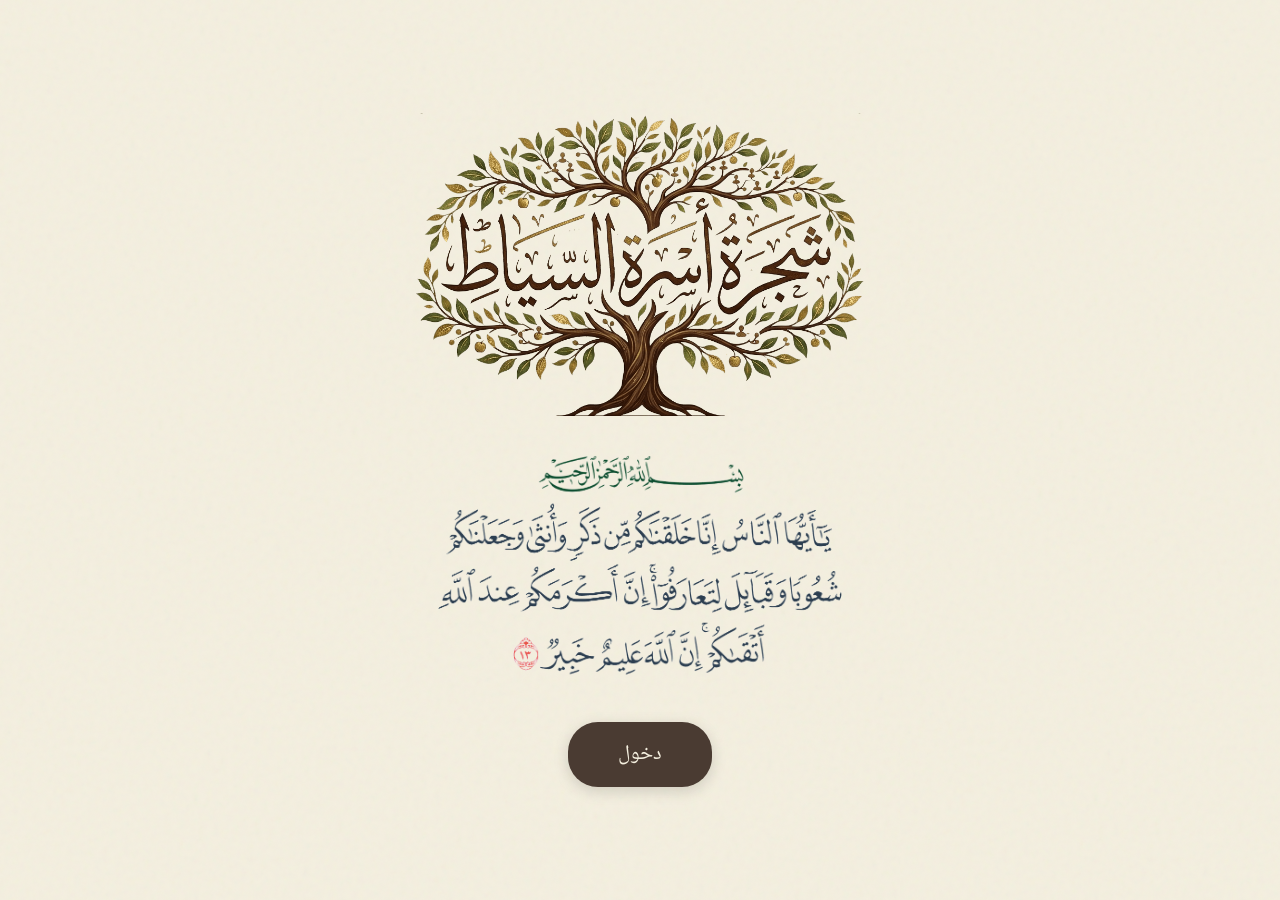
==== index.html @ b17c9800 "Add files via upload" ====
<!DOCTYPE html>
<html lang="ar" dir="rtl">

<head>
    <link rel="preload" as="image" href="https://github.com/alseyat/FamilyTree_Trial/blob/main/logo.png?raw=true">
    <link rel="preload" as="image" href="https://github.com/alseyat/FamilyTree_Trial/blob/main/verse.png?raw=true">
    <meta charset="UTF-8">
    <meta name="viewport" content="width=device-width, initial-scale=1.0">
    <title>أسرة السياط</title>
    <link rel="stylesheet" href="style.css">
    <style>
        /* إعدادات التمركز وضمان عدم الاختفاء عند تغيير حجم النافذة */
        body {
            display: flex;
            flex-direction: column;
            align-items: center;
            justify-content: center;
            min-height: 100vh; /* يسمح للصفحة بالتمدد إذا كان المحتوى طويلاً */
            margin: 0;
            background-color: #f4efdf;
            text-align: center;
            overflow-y: auto; /* يظهر شريط التمرير فقط إذا دعت الحاجة */
            padding: 40px 20px;
            box-sizing: border-box;
        }

        .intro-container {
            display: flex;
            flex-direction: column;
            align-items: center;
            justify-content: center;
            gap: 20px;
            width: 100%;
            max-width: 800px;
        }

        /* الحالة الافتراضية للعناصر (مخفية ومزاحة للأسفل قليلاً) */
        .logo-intro, .verse-img, .enter-btn {
            opacity: 0;
            transform: translateY(20px);
            transition: opacity 1s ease, transform 1s ease;
        }

        /* تنسيق الشعار */
        .logo-intro {
            display: block;
            width: 80vw;
            height: auto;
            max-width: 450px;
            height: auto;
        }

        /* تنسيق صورة الآية */
        .verse-img {
                        display: block;

            width: 80vw;
            max-width: 500px;
            height: auto;
        }

        /* تنسيق زر الدخول */
        .enter-btn {
            background-color: #4a3b32;
            color: #f4efdf;
            border: none;
            padding: 15px 50px;
            font-size: 1.3rem;
            font-family: 'Noto Naskh Arabic', serif;
            border-radius: 30px;
            cursor: pointer;
            text-decoration: none;
            box-shadow: 0 4px 15px rgba(0,0,0,0.15);
            margin-top: 10px;
        }

        .enter-btn:hover {
            background-color: #5d4a3f;
            transform: scale(1.05);
        }

        /* تشغيل الحركات عند إضافة كلاس loaded بواسطة JavaScript */
        body.loaded .logo-intro {
            opacity: 1;
            transform: translateY(0);
        }

        body.loaded .verse-img {
            opacity: 1;
            transform: translateY(0);
            transition-delay: 0.8s; /* تبدأ بعد ظهور الشعار قليلاً */
        }

        body.loaded .enter-btn {
            opacity: 1;
            transform: translateY(0);
            transition-delay: 1.8s; /* تظهر في النهاية */
        }
    </style>
</head>
<body>

    <div class="intro-container">
        <img src="logo.png" alt="شعار أسرة السياط" class="logo-intro">

        <img src="verse.png" alt="آية قرآنية" class="verse-img">

        <a href="tree.html" class="enter-btn">دخول</a>
    </div>

    <script>
        // الانتظار حتى يتم تحميل كافة الموارد (الصور والخطوط) تماماً
        window.addEventListener('load', function() {
            // إضافة الكلاس للجسم لبدء الحركات المتتالية بسلاسة
            document.body.classList.add('loaded');
        });
    </script>

</body>
</html>
---- style.css ----
@import url('https://fonts.googleapis.com/css2?family=Noto+Naskh+Arabic:wght@400;700&display=swap');
@import url('https://fonts.googleapis.com/css2?family=Reem+Kufi+Ink:wght@400;700&display=swap');

body {
    font-family: 'Noto Naskh Arabic', sans-serif;
    direction: rtl;
    background-color: #f4efdf;
    background-image: url("data:image/svg+xml,%3Csvg viewBox='0 0 200 200' xmlns='http://www.w3.org/2000/svg'%3E%3Cfilter id='noiseFilter'%3E%3CfeTurbulence type='fractalNoise' baseFrequency='0.65' numOctaves='3' stitchTiles='stitch'/%3E%3C/filter%3E%3Crect width='100%25' height='100%25' filter='url(%23noiseFilter)' opacity='0.05'/%3E%3C/svg%3E");
    margin: 0;
    display: flex;
    flex-direction: column;
    height: 100vh;
    overflow: hidden;
}

/* 1. الترويسة العلوية (الهيدر) */
.top-header {
    text-align: center;
    padding: 15px;
    background: rgba(244, 239, 223, 0.85);
    backdrop-filter: blur(8px);
    border-bottom: 1px solid rgba(139, 115, 85, 0.3);
    flex-shrink: 0;
    z-index: 1000;
    overflow: hidden;
}

.top-header.hidden {
    max-height: 0;
    padding-top: 0;
    padding-bottom: 0;
    opacity: 0;
    border-bottom: none;
}

.top-header img {
    max-height: 400px;
    width: auto;
}

.top-header h1 {
    margin: 0;
    font-family: 'Reem Kufi Ink', sans-serif;
    font-size: 35px;
    color: #4a3b32;
}

/* 2. شريط الأدوات الثابت (Nav Bar) */
.nav-bar {
    display: flex;
    justify-content: center;
    align-items: center;
    gap: 15px;
    padding: 12px;
    background: rgba(255, 255, 255, 0.5);
    box-shadow: 0 4px 6px rgba(0, 0, 0, 0.05);
    z-index: 999;
    flex-shrink: 0;
    flex-wrap: wrap;
}

.nav-bar button, .nav-bar a, .nav-bar input {
    background: rgba(255, 255, 255, 0.7);
    border: 1px solid rgba(139, 115, 85, 0.4);
    color: #4a3b32;
    font-family: 'Noto Naskh Arabic', sans-serif;
    font-size: 14px;
    font-weight: bold;
    padding: 8px 16px;
    border-radius: 8px;
    cursor: pointer;
    transition: all 0.3s ease;
    text-decoration: none;
    outline: none;
}

.nav-bar button:hover, .nav-bar a:hover {
    background: rgba(255, 255, 255, 0.95);
    box-shadow: 0 4px 8px rgba(139, 115, 85, 0.15);
    transform: translateY(-2px);
}

.search-wrapper {
    position: relative;
    display: flex;
}

.search-wrapper input {
    width: 220px;
    text-align: right;
    cursor: text;
}

.node {
    filter: drop-shadow(2px 4px 6px rgba(0, 0, 0, 0.3));
    transition: filter 0.2s ease;
}

.node:hover {
    filter: drop-shadow(4px 6px 10px rgba(0, 0, 0, 0.7));
    cursor: pointer;
}

/* 1. Add this transition to your existing base node rect to make the color fade smoothly */
.node rect {
    fill: #ffffff;
    stroke: #2c3e50;
    stroke-width: 3px;
    transition: fill 0.4s ease, stroke 0.4s ease; /* This makes the flash smooth */
}

/* 2. Replace your existing highlight classes with these new colors */
.node rect.highlight {
    fill: #060606 !important; /* A bright golden yellow */
    stroke: #070707 !important; /* A deep orange/red border */
}

.node text.highlight {
    fill: #fbf9f9 !important; /* Matches the text to the border */
}

.node text {
    font-family: 'Noto Naskh Arabic', sans-serif;
}



.link {
    fill: none;
    stroke: #747a7a;
    stroke-width: 2.5px;
}

.node.has-children rect {
    fill: #e8f0f2;
}

.node.collapsed rect {
    fill: rgb(194, 194, 205);
}

#tree-container {
    direction: ltr;
    flex-grow: 1;
    overflow: auto;
    position: relative;
}

/* 4. الفوتر السفلي الثابت */
.bottom-footer {
    text-align: center;
    padding: 12px;
    background: #4a3b32;
    color: #f4efdf;
    font-family: 'Noto Naskh Arabic', sans-serif;
    font-size: 14px;
    font-weight: bold;
    flex-shrink: 0;
    z-index: 1000;
    box-shadow: 0 -4px 10px rgba(0, 0, 0, 0.1);
}


/* Tooltip Styles */
#tooltip {
    position: absolute;
    text-align: center;
    padding: 8px 12px;
    font-family: 'Noto Naskh Arabic', sans-serif;
    font-size: 14px;
    font-weight: bold;
    color: #fff;
    background: rgba(0, 0, 0, 0.8);
    border: 1px solid #ddd;
    border-radius: 8px;
    pointer-events: none;
    opacity: 0;
    direction: rtl;
    box-shadow: 0px 4px 6px rgba(0, 0, 0, 0.1);
    z-index: 2000;
    width: 250px;
    white-space: normal;
    word-wrap: break-word;
    line-height: 1.6;
}

/* Input Box */
.search-container input[type="text"] {
    background: rgba(255, 255, 255, 0.35);
    backdrop-filter: blur(8px);
    -webkit-backdrop-filter: blur(8px);
    border: 1px solid rgba(139, 115, 85, 0.4);
    color: #4a3b32;
    font-family: 'Noto Naskh Arabic', sans-serif;
    font-size: 14px;
    font-weight: bold;
    padding: 10px 16px;
    border-radius: 8px;
    box-shadow: 0 4px 6px rgba(0, 0, 0, 0.05);
    transition: all 0.3s ease;
    outline: none;
    width: 30%;
    margin: 0 auto;
    display: block;
    direction: rtl;
    text-align: right;
}

/* Search Results Container */
ul#search-results {
    top: 100%;
    right: 0;
    position: absolute;
    width: 100%;
    margin-top: 5px;
    font-family: 'Noto Naskh Arabic', sans-serif;
    list-style-type: none;
    padding: 0;
    display: none;
    z-index: 1000;
    background: rgba(244, 239, 223, 0.9) !important;
    backdrop-filter: blur(10px);
    -webkit-backdrop-filter: blur(10px);
    border: 1px solid rgba(139, 115, 85, 0.3) !important;
    border-radius: 8px;
    box-shadow: 0 8px 16px rgba(0, 0, 0, 0.1);
    overflow: hidden;
    left: 25%;
}

ul#search-results li {
    padding: 10px;
    cursor: pointer;
    direction: rtl;
    border-bottom: 1px solid rgba(139, 115, 85, 0.3);
    text-align: right;
}

ul#search-results li:hover {
    background: rgba(255, 255, 255, 0.5) !important;
}

#search-box:focus {
    background: rgba(255, 255, 255, 0.85);
    border: 2px solid #8b7355;
    box-shadow: 0 0 10px rgba(139, 115, 85, 0.3);
    outline: none;
}

@media (max-width: 600px) {
    .search-container {
        margin-top: 240px;
    }

    .search-container input[type="text"] {
        width: 70%;
        font-size: 14px;
        padding: 8px;
    }

    ul#search-results {
        width: 80%;
        left: 10%;
    }

    .top-header {
        padding: 10px 5px;
    }
    
    .top-header img {
        max-height: 180px;
        margin-bottom: 5px;
    }




}

/* =========================================
   UI Overlay & Floating Buttons Styling
========================================= */

/* Wrap the logo and nav to float them over the tree */
#ui-wrapper {
    position: absolute;
    top: 0;
    left: 0;
    width: 100%;
    display: flex;
    flex-direction: column;
    align-items: center;
    z-index: 1000;
    /* Added opacity fade and a smoother easing curve */
transition: opacity 0.4s ease, transform 0.4s ease, visibility 0.4s;
    transition-delay: 0.1s; /* Adds a tiny buffer to ignore accidental scroll bounces */
    pointer-events: none;
}

#ui-wrapper.hidden {
    opacity: 0;
    visibility: hidden;
    transform: translateY(-20px);
    transition-delay: 0s; /* Hide immediately when scrolling down */
}

.top-header, .nav-bar {
    pointer-events: auto; /* Re-enables clicking on the actual buttons/logo */
}

.top-header {
    width: 100%;
}

/* Floating Zoom Controls */
/* Floating Controls Container */

/* Universal Floating Button Style */
.floating-btn {
    background: rgba(255, 255, 255, 0.9);
    border: 1px solid rgba(139, 115, 85, 0.4);
    color: #4a3b32;
    font-size: 28px;
    font-weight: bold;
    width: 45px;
    height: 45px;
    border-radius: 8px;
    cursor: pointer;
    display: flex;
    justify-content: center;
    align-items: center;
    box-shadow: 0 4px 6px rgba(0, 0, 0, 0.1);
    transition: all 0.2s ease;
    padding: 0;
    line-height: 1;
    touch-action: manipulation;
    user-select: none;
}

.floating-btn:hover {
    background: #ffffff;
    transform: scale(1.1);
    box-shadow: 0 6px 12px rgba(139, 115, 85, 0.2);
}

/* Isolated Search Container */
#floating-search-container {
    position: absolute;
    top: 20px;
    right: 20px;
    z-index: 1001;
    display: flex;
    justify-content: flex-end;
    height: 45px;
}

/* Isolated Zoom Container */
.zoom-controls {
    position: absolute;
    /* This 75px pushes the zoom buttons strictly below the search area, making overlap mathematically impossible */
    top: 75px; 
    right: 20px;
    display: flex;
    flex-direction: column;
    gap: 10px;
    z-index: 1000;
}

.zoom-controls button:hover {
    background: #ffffff;
    transform: scale(1.1);
    box-shadow: 0 6px 12px rgba(139, 115, 85, 0.2);
}



.search-wrapper {
    position: absolute;
    top: 0;
    right: 0;
    width: 250px; /* How far it expands to the left */
    z-index: 1001;
}

.search-wrapper input {
    width: 100%;
    height: 45px;
    box-sizing: border-box;
    background: rgba(255, 255, 255, 0.95);
    backdrop-filter: blur(8px);
    -webkit-backdrop-filter: blur(8px);
    border: 2px solid #8b7355;
    color: #4a3b32;
    font-family: 'Noto Naskh Arabic', sans-serif;
    font-size: 14px;
    font-weight: bold;
    padding: 0 15px;
    border-radius: 8px;
    box-shadow: 0 4px 12px rgba(0, 0, 0, 0.15);
    outline: none;
    direction: rtl;
    text-align: right;
}

/* Search Results Dropdown */
ul#search-results {
    top: 50px;
    right: 0;
    position: absolute;
    width: 100%;
    margin: 0;
    font-family: 'Noto Naskh Arabic', sans-serif;
    list-style-type: none;
    padding: 0;
    display: none;
    background: rgba(244, 239, 223, 0.95);
    backdrop-filter: blur(10px);
    -webkit-backdrop-filter: blur(10px);
    border: 1px solid rgba(139, 115, 85, 0.4);
    border-radius: 8px;
    box-shadow: 0 8px 16px rgba(0, 0, 0, 0.15);
    overflow: hidden;
}

ul#search-results li {
    padding: 12px 15px;
    cursor: pointer;
    direction: rtl;
    border-bottom: 1px solid rgba(139, 115, 85, 0.2);
    text-align: right;
    font-size: 14px;
}

ul#search-results li:hover {
    background: rgba(255, 255, 255, 0.6);
}

.floating-btn svg {
    width: 20px !important;
    height: 20px !important;
    pointer-events: none; /* Stops the SVG itself from capturing clicks */
}

/* Floating Menu Container */
#floating-menu-container {
    position: absolute;
    top: 20px;
    left: 20px;
    z-index: 1001;
}

/* Menu Dropdown Styling with Transition */
#menu-dropdown {
    position: absolute;
    top: 100%; /* Positions it right below the button */
    left: 0;   /* Aligns it to the left edge so the button doesn't move */
    margin-top: 10px;
    background: rgba(244, 239, 223, 0.95);
    backdrop-filter: blur(10px);
    -webkit-backdrop-filter: blur(10px);
    border: 1px solid rgba(139, 115, 85, 0.4);
    border-radius: 8px;
    box-shadow: 0 8px 16px rgba(0, 0, 0, 0.15);
    overflow: hidden;
    display: flex;
    flex-direction: column;
    min-width: 160px;
    
    /* Animation properties */
    opacity: 0;
    visibility: hidden;
    transform: translateY(-10px);
    transition: opacity 0.3s ease, transform 0.3s ease, visibility 0.3s ease;
}

/* The class added by JavaScript to show the menu */
#menu-dropdown.show {
    opacity: 1;
    visibility: visible;
    transform: translateY(0);
}

/* Individual Menu Items */
.menu-item {
    background: transparent;
    border: none;
    border-bottom: 1px solid rgba(139, 115, 85, 0.2);
    color: #4a3b32;
    font-family: 'Noto Naskh Arabic', sans-serif;
    font-size: 14px;
    font-weight: bold;
    padding: 12px 15px;
    cursor: pointer;
    text-align: right;
    text-decoration: none;
    width: 100%;
    box-sizing: border-box;
    display: block;
    outline: none;
}

.menu-item:last-child {
    border-bottom: none;
}

.menu-item:hover {
    background: rgba(255, 255, 255, 0.6);
}

@media (max-width: 600px) {
    .search-wrapper {
        width: 210px; /* Slightly smaller on mobile screens */
    }
}
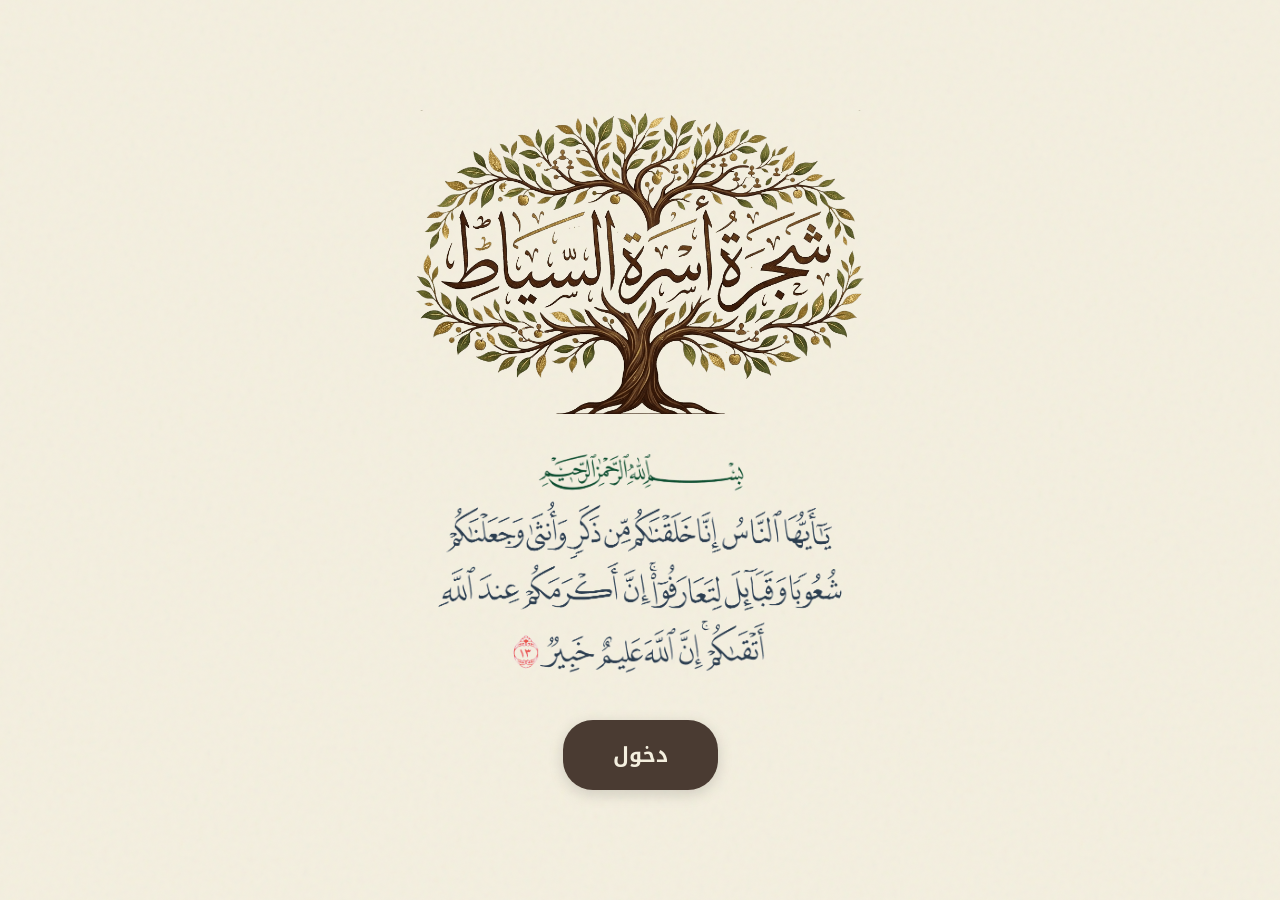
==== commit ea1d8043: "Add files via upload" ====
--- a/index.html
+++ b/index.html
@@ -2,11 +2,15 @@
 <html lang="ar" dir="rtl">
 
 <head>
-    <link rel="preload" as="image" href="https://github.com/alseyat/FamilyTree_Trial/blob/main/logo.png?raw=true">
-    <link rel="preload" as="image" href="https://github.com/alseyat/FamilyTree_Trial/blob/main/verse.png?raw=true">
+    <link rel="preload" as="image" href="logo.png">
+    <link rel="preload" as="image" href="verse.png">
     <meta charset="UTF-8">
     <meta name="viewport" content="width=device-width, initial-scale=1.0">
     <title>أسرة السياط</title>
+    <link rel="icon" href="favicon_io/favicon.ico" type="image/x-icon">
+
+    <link rel="icon" href="favicon_io/favicon-32x32.png" type="image/png">
+
     <link rel="stylesheet" href="style.css">
     <style>
         /* إعدادات التمركز وضمان عدم الاختفاء عند تغيير حجم النافذة */
@@ -61,12 +65,13 @@
 
         /* تنسيق زر الدخول */
         .enter-btn {
+            font-family: 'Noto Kufi Arabic', sans-serif;
+            font-weight: 700;
             background-color: #4a3b32;
             color: #f4efdf;
             border: none;
             padding: 15px 50px;
             font-size: 1.3rem;
-            font-family: 'Noto Naskh Arabic', serif;
             border-radius: 30px;
             cursor: pointer;
             text-decoration: none;
@@ -88,13 +93,13 @@
         body.loaded .verse-img {
             opacity: 1;
             transform: translateY(0);
-            transition-delay: 0.8s; /* تبدأ بعد ظهور الشعار قليلاً */
+            transition-delay: 0.5s; /* تبدأ بعد ظهور الشعار قليلاً */
         }
 
         body.loaded .enter-btn {
             opacity: 1;
             transform: translateY(0);
-            transition-delay: 1.8s; /* تظهر في النهاية */
+            transition-delay: 1.0s; /* تظهر في النهاية */
         }
     </style>
 </head>
--- a/style.css
+++ b/style.css
@@ -1,5 +1,6 @@
 @import url('https://fonts.googleapis.com/css2?family=Noto+Naskh+Arabic:wght@400;700&display=swap');
 @import url('https://fonts.googleapis.com/css2?family=Reem+Kufi+Ink:wght@400;700&display=swap');
+@import url('https://fonts.googleapis.com/css2?family=Noto+Kufi+Arabic:wght@100..900&display=swap');
 
 body {
     font-family: 'Noto Naskh Arabic', sans-serif;
@@ -10,6 +11,7 @@
     display: flex;
     flex-direction: column;
     height: 100vh;
+    height: 100dvh;
     overflow: hidden;
 }
 
@@ -148,16 +150,84 @@
 
 /* 4. الفوتر السفلي الثابت */
 .bottom-footer {
-    text-align: center;
-    padding: 12px;
-    background: #4a3b32;
-    color: #f4efdf;
-    font-family: 'Noto Naskh Arabic', sans-serif;
-    font-size: 14px;
-    font-weight: bold;
     flex-shrink: 0;
     z-index: 1000;
     box-shadow: 0 -4px 10px rgba(0, 0, 0, 0.1);
+    display: flex;
+    flex-direction: column;
+    align-items: stretch;
+    padding: 0;
+}
+
+.footer-legend {
+    background: #f4efdf;
+    color: #2c1a0e;
+    font-family: 'Noto Kufi Arabic', sans-serif;
+    font-size: 12px;
+    font-weight: bold;
+    padding: 7px 16px;
+    display: flex;
+    align-items: center;
+    justify-content: center;
+    gap: 20px;
+    flex-wrap: wrap;
+    border-top: 1px solid rgba(139, 115, 85, 0.25);
+}
+
+@media (max-width: 480px) {
+    .footer-legend {
+        font-size: 10px;
+        gap: 12px;
+        padding: 6px 10px;
+    }
+
+    .legend-swatch {
+        width: 20px;
+        height: 13px;
+    }
+}
+
+.legend-item {
+    display: flex;
+    align-items: center;
+    gap: 7px;
+}
+
+.legend-swatch {
+    display: inline-block;
+    width: 26px;
+    height: 16px;
+    border-radius: 4px;
+    flex-shrink: 0;
+}
+
+.footer-credit {
+    background: #4a3b32;
+    color: #f4efdf;
+    font-family: 'Noto Kufi Arabic', sans-serif;
+    font-size: 12px;
+    font-weight: bold;
+    padding: 12px;
+    display: flex;
+    align-items: center;
+    justify-content: center;
+    gap: 12px;
+}
+
+.footer-whatsapp {
+    display: flex;
+    align-items: center;
+    justify-content: center;
+    color: #f4efdf;
+    opacity: 0.85;
+    transition: opacity 0.2s ease, transform 0.2s ease;
+    text-decoration: none;
+    line-height: 1;
+}
+
+.footer-whatsapp:hover {
+    opacity: 1;
+    transform: scale(1.15);
 }
 
 
@@ -347,11 +417,12 @@
 #floating-search-container {
     position: absolute;
     top: 20px;
-    right: 20px;
+    left: 20px;
     z-index: 1001;
     display: flex;
-    justify-content: flex-end;
+    justify-content: flex-start;
     height: 45px;
+    /* display: none; */
 }
 
 /* Isolated Zoom Container */
@@ -359,7 +430,7 @@
     position: absolute;
     /* This 75px pushes the zoom buttons strictly below the search area, making overlap mathematically impossible */
     top: 75px; 
-    right: 20px;
+    left: 20px;
     display: flex;
     flex-direction: column;
     gap: 10px;
@@ -377,8 +448,8 @@
 .search-wrapper {
     position: absolute;
     top: 0;
-    right: 0;
-    width: 250px; /* How far it expands to the left */
+    left: 0;
+    width: 250px; /* How far it expands to the right */
     z-index: 1001;
 }
 
@@ -405,7 +476,7 @@
 /* Search Results Dropdown */
 ul#search-results {
     top: 50px;
-    right: 0;
+    left: 0;
     position: absolute;
     width: 100%;
     margin: 0;
@@ -443,9 +514,9 @@
 
 /* Floating Menu Container */
 #floating-menu-container {
-    position: absolute;
+    position: fixed;
     top: 20px;
-    left: 20px;
+    right: 20px;
     z-index: 1001;
 }
 
@@ -453,7 +524,7 @@
 #menu-dropdown {
     position: absolute;
     top: 100%; /* Positions it right below the button */
-    left: 0;   /* Aligns it to the left edge so the button doesn't move */
+    right: 0;  /* Aligns it to the right edge so the button doesn't move */
     margin-top: 10px;
     background: rgba(244, 239, 223, 0.95);
     backdrop-filter: blur(10px);
@@ -471,6 +542,8 @@
     visibility: hidden;
     transform: translateY(-10px);
     transition: opacity 0.3s ease, transform 0.3s ease, visibility 0.3s ease;
+    z-index: 1002;
+    z-index: 1002;
 }
 
 /* The class added by JavaScript to show the menu */
@@ -507,9 +580,187 @@
     background: rgba(255, 255, 255, 0.6);
 }
 
+/* Controls Toggle Panel */
+#controls-panel {
+    display: flex;
+    flex-direction: column;
+    gap: 10px;
+    overflow: hidden;
+    max-height: 0;
+    opacity: 0;
+    transform: translateY(-8px);
+    transition: max-height 0.4s cubic-bezier(0.4, 0, 0.2, 1),
+                opacity 0.35s ease,
+                transform 0.35s cubic-bezier(0.4, 0, 0.2, 1);
+    pointer-events: none;
+}
+
+#controls-panel.open {
+    max-height: 350px;
+    opacity: 1;
+    transform: translateY(0);
+    pointer-events: auto;
+}
+
+/* Stagger children buttons when opening */
+#controls-panel.open .floating-btn:nth-child(1) { transition-delay: 0.04s; }
+#controls-panel.open .floating-btn:nth-child(2) { transition-delay: 0.08s; }
+#controls-panel.open .floating-btn:nth-child(3) { transition-delay: 0.12s; }
+#controls-panel.open .floating-btn:nth-child(4) { transition-delay: 0.16s; }
+#controls-panel.open .floating-btn:nth-child(5) { transition-delay: 0.20s; }
+#controls-panel.open .floating-btn:nth-child(6) { transition-delay: 0.24s; }
+
+/* ── Share Button ── */
+#share-btn {
+    position: absolute;
+    top: 75px;
+    right: 20px;
+    z-index: 1000;
+}
+
+/* ── Share Toast ── */
+#share-toast {
+    position: fixed;
+    bottom: 60px;
+    left: 50%;
+    transform: translateX(-50%) translateY(10px);
+    background: #4a3b32;
+    color: #f4efdf;
+    font-family: 'Noto Naskh Arabic', sans-serif;
+    font-size: 14px;
+    font-weight: bold;
+    padding: 10px 22px;
+    border-radius: 10px;
+    box-shadow: 0 4px 16px rgba(0,0,0,0.2);
+    opacity: 0;
+    visibility: hidden;
+    transition: opacity 0.3s ease, transform 0.3s ease, visibility 0.3s ease;
+    z-index: 3000;
+    white-space: nowrap;
+}
+
+#share-toast.show {
+    opacity: 1;
+    visibility: visible;
+    transform: translateX(-50%) translateY(0);
+}
+
+/* Active state for the toggle button */
+#controls-toggle-btn.active {
+    background: rgba(139, 115, 85, 0.18);
+    border-color: rgba(139, 115, 85, 0.7);
+    box-shadow: 0 4px 12px rgba(139, 115, 85, 0.25);
+}
+
 @media (max-width: 600px) {
     .search-wrapper {
         width: 210px; /* Slightly smaller on mobile screens */
     }
 }
 
+/* =========================================
+   Fixed Header Overlay: Logo + Lineage Text
+   - Sits fixed at top-center of the viewport
+   - Never moves or scales with the tree
+   - Fades out when scrolling down, returns at top
+========================================= */
+
+#header-overlay {
+    position: fixed;
+    top: 0;
+    left: 50%;
+    transform: translateX(-50%);
+    z-index: 900; /* Below floating buttons (1001) but above tree */
+    display: flex;
+    flex-direction: column;
+    align-items: center;
+    padding: 14px 24px 10px;
+    pointer-events: none; /* Lets clicks pass through to the tree */
+    width: 100%;        /* ADD THIS */
+
+    /* Smooth show/hide transition */
+    opacity: 1;
+    visibility: visible;
+    transition: opacity 0.4s ease, transform 0.4s ease, visibility 0.4s;
+    transition-delay: 0.1s;
+}
+
+#header-overlay.hidden {
+    opacity: 0;
+    visibility: hidden;
+    transform: translateX(-50%) translateY(-20px);
+    transition-delay: 0s;
+}
+
+#header-logo {
+    max-height: 110px;
+    width: auto;
+    margin-bottom: 6px;
+    filter: drop-shadow(0 2px 8px rgba(0,0,0,0.18));
+}
+
+#lineage-text {
+    opacity: 0;
+    transition: opacity 0.4s ease;
+    margin: 0;
+    font-family: 'Noto Kufi Arabic', sans-serif;
+    font-size: clamp(13px, 1.5vw, 15px);
+    font-weight: 700;
+    color: #3a2c1e;
+    direction: rtl;
+    text-align: center;
+    line-height: 1.7;
+    letter-spacing: 0.02em;
+    max-width: 55vw;
+    /* Soft warm text-shadow for elegance */
+    text-shadow:
+        0 1px 0 rgba(255,255,255,0.8),
+        0 2px 8px rgba(139, 115, 85, 0.25);
+    /* Subtle decorative underline */
+    border-bottom: 1.5px solid rgba(139, 115, 85, 0.35);
+    padding-bottom: 4px;
+}
+
+@media (max-width: 600px) {
+    #header-logo {
+        max-height: 70px;
+    }
+    #lineage-text {
+        font-size: 11px;
+        max-width: 65vw;
+    }
+}
+/* ── Share Button ── */
+#share-btn {
+    position: absolute;
+    top: 75px;
+    right: 20px;
+    z-index: 1000;
+}
+
+/* ── Share Toast ── */
+#share-toast {
+    position: fixed;
+    bottom: 60px;
+    left: 50%;
+    transform: translateX(-50%) translateY(10px);
+    background: #4a3b32;
+    color: #f4efdf;
+    font-family: 'Noto Naskh Arabic', sans-serif;
+    font-size: 14px;
+    font-weight: bold;
+    padding: 10px 22px;
+    border-radius: 10px;
+    box-shadow: 0 4px 16px rgba(0,0,0,0.2);
+    opacity: 0;
+    visibility: hidden;
+    transition: opacity 0.3s ease, transform 0.3s ease, visibility 0.3s ease;
+    z-index: 3000;
+    white-space: nowrap;
+}
+
+#share-toast.show {
+    opacity: 1;
+    visibility: visible;
+    transform: translateX(-50%) translateY(0);
+}
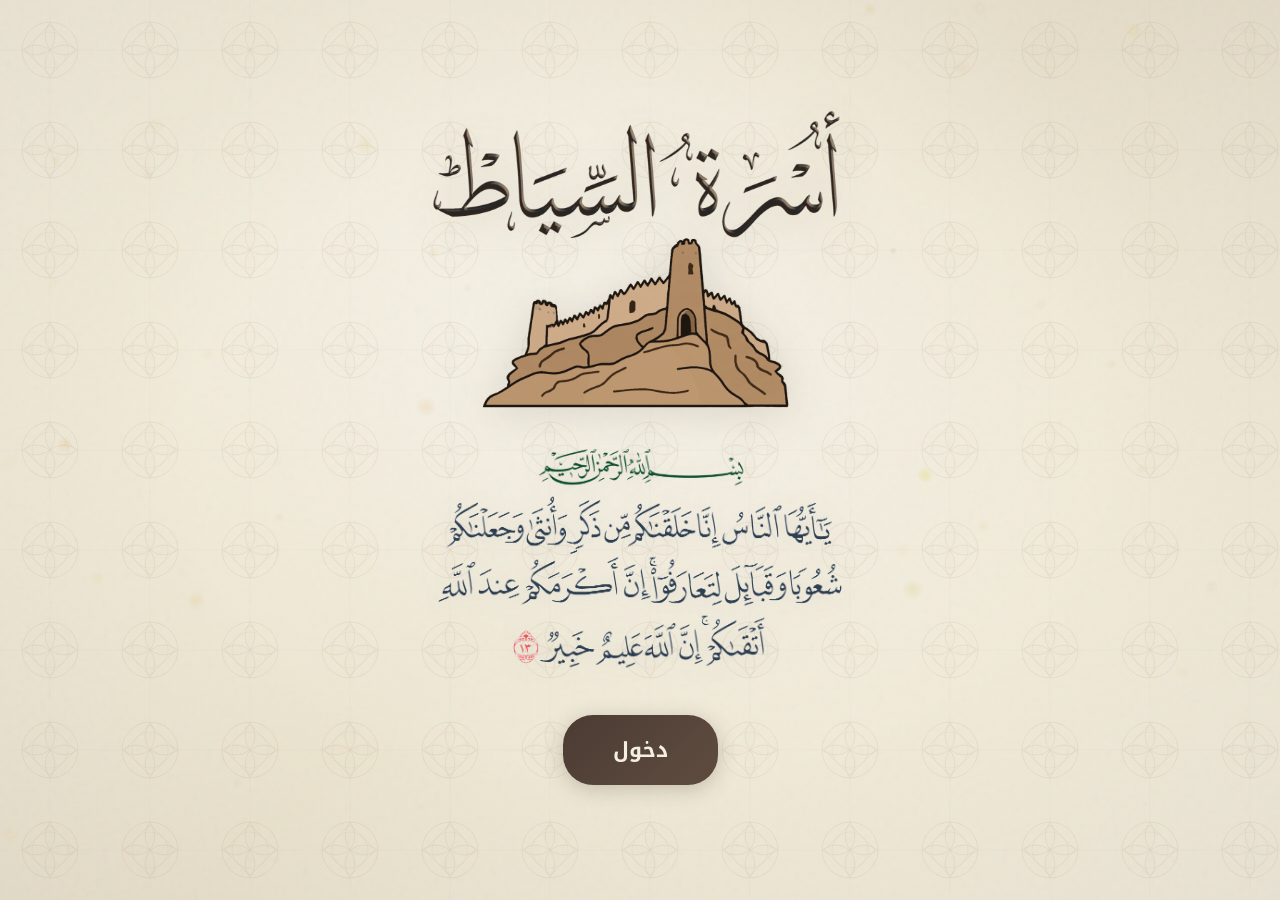
==== commit 98a4788b: "Add files via upload" ====
--- a/index.html
+++ b/index.html
@@ -2,30 +2,36 @@
 <html lang="ar" dir="rtl">
 
 <head>
-    <link rel="preload" as="image" href="logo.png">
+    <link rel="preload" as="image" href="LogoMain.png">
     <link rel="preload" as="image" href="verse.png">
     <meta charset="UTF-8">
     <meta name="viewport" content="width=device-width, initial-scale=1.0">
     <title>أسرة السياط</title>
+    <meta name="description" content="شجرة أسرة السياط — من عشيرة أهل الحجلا من الزقاريط من عبدة من قبيلة شمر الطائية">
     <link rel="icon" href="favicon_io/favicon.ico" type="image/x-icon">
-
     <link rel="icon" href="favicon_io/favicon-32x32.png" type="image/png">
-
+    <link rel="preconnect" href="https://fonts.googleapis.com">
+    <link rel="preconnect" href="https://fonts.gstatic.com" crossorigin>
+    <link rel="stylesheet" href="https://fonts.googleapis.com/css2?family=Noto+Naskh+Arabic:wght@400;700&family=Reem+Kufi+Ink:wght@400;700&family=Noto+Kufi+Arabic:wght@100..900&display=swap">
     <link rel="stylesheet" href="style.css">
     <style>
-        /* إعدادات التمركز وضمان عدم الاختفاء عند تغيير حجم النافذة */
-        body {
-            display: flex;
-            flex-direction: column;
-            align-items: center;
-            justify-content: center;
-            min-height: 100vh; /* يسمح للصفحة بالتمدد إذا كان المحتوى طويلاً */
-            margin: 0;
-            background-color: #f4efdf;
-            text-align: center;
-            overflow-y: auto; /* يظهر شريط التمرير فقط إذا دعت الحاجة */
-            padding: 40px 20px;
-            box-sizing: border-box;
+        /* Animated gradient shift for intro page */
+        body.intro-page {
+            background-size: auto, auto, auto, auto, 200% 200%;
+            animation: gradientShift 12s ease infinite;
+            background-image:
+                var(--noise-bg),
+                var(--arabesque-bg),
+                radial-gradient(ellipse at center, transparent 50%, rgba(74, 59, 50, 0.08) 100%),
+                radial-gradient(ellipse at 50% 40%, rgba(255,255,255,0.5) 0%, transparent 60%),
+                linear-gradient(135deg, #f4efdf 0%, #ede5d0 25%, #f4efdf 50%, #f0e8d4 75%, #f4efdf 100%);
+            background-attachment: scroll, scroll, fixed, scroll, scroll;
+        }
+
+        @keyframes gradientShift {
+            0%   { background-position: 0% 50%, 0 0, center, center, 0% 50%; }
+            50%  { background-position: 0% 50%, 0 0, center, center, 100% 50%; }
+            100% { background-position: 0% 50%, 0 0, center, center, 0% 50%; }
         }
 
         .intro-container {
@@ -36,55 +42,70 @@
             gap: 20px;
             width: 100%;
             max-width: 800px;
-        }
-
-        /* الحالة الافتراضية للعناصر (مخفية ومزاحة للأسفل قليلاً) */
+            position: relative;
+            z-index: 2;
+        }
+
         .logo-intro, .verse-img, .enter-btn {
             opacity: 0;
             transform: translateY(20px);
             transition: opacity 1s ease, transform 1s ease;
         }
 
-        /* تنسيق الشعار */
         .logo-intro {
             display: block;
             width: 80vw;
-            height: auto;
             max-width: 450px;
             height: auto;
-        }
-
-        /* تنسيق صورة الآية */
+            filter: drop-shadow(0 4px 20px rgba(74, 59, 50, 0.15));
+        }
+
         .verse-img {
-                        display: block;
-
+            display: block;
             width: 80vw;
             max-width: 500px;
             height: auto;
-        }
-
-        /* تنسيق زر الدخول */
+            filter: drop-shadow(0 2px 12px rgba(74, 59, 50, 0.1));
+        }
+
         .enter-btn {
-            font-family: 'Noto Kufi Arabic', sans-serif;
+            font-family: var(--font-heading);
             font-weight: 700;
-            background-color: #4a3b32;
-            color: #f4efdf;
+            background: linear-gradient(135deg, #4a3b32, #5d4a3f, #4a3b32);
+            background-size: 200% 100%;
+            color: var(--color-cream);
             border: none;
             padding: 15px 50px;
             font-size: 1.3rem;
             border-radius: 30px;
             cursor: pointer;
             text-decoration: none;
-            box-shadow: 0 4px 15px rgba(0,0,0,0.15);
+            box-shadow: 0 4px 20px rgba(74, 59, 50, 0.25);
             margin-top: 10px;
+            transition: all 0.4s ease;
+            position: relative;
+            overflow: hidden;
+        }
+
+        .enter-btn::before {
+            content: '';
+            position: absolute;
+            inset: 0;
+            background: linear-gradient(120deg, transparent 30%, rgba(255,255,255,0.1) 50%, transparent 70%);
+            transform: translateX(-100%);
+            transition: transform 0.6s ease;
         }
 
         .enter-btn:hover {
-            background-color: #5d4a3f;
-            transform: scale(1.05);
-        }
-
-        /* تشغيل الحركات عند إضافة كلاس loaded بواسطة JavaScript */
+            background-position: 100% 0;
+            transform: translateY(-2px) scale(1.03);
+            box-shadow: 0 8px 30px rgba(74, 59, 50, 0.35);
+        }
+
+        .enter-btn:hover::before {
+            transform: translateX(100%);
+        }
+
         body.loaded .logo-intro {
             opacity: 1;
             transform: translateY(0);
@@ -93,33 +114,134 @@
         body.loaded .verse-img {
             opacity: 1;
             transform: translateY(0);
-            transition-delay: 0.5s; /* تبدأ بعد ظهور الشعار قليلاً */
+            transition-delay: 0.5s;
         }
 
         body.loaded .enter-btn {
             opacity: 1;
             transform: translateY(0);
-            transition-delay: 1.0s; /* تظهر في النهاية */
+            transition-delay: 1.0s;
         }
     </style>
 </head>
-<body>
-
+
+<body class="intro-page">
     <div class="intro-container">
-        <img src="logo.png" alt="شعار أسرة السياط" class="logo-intro">
-
+        <img src="LogoMain.png" alt="شعار أسرة السياط" class="logo-intro">
         <img src="verse.png" alt="آية قرآنية" class="verse-img">
-
         <a href="tree.html" class="enter-btn">دخول</a>
     </div>
 
+    <script src="particles.js"></script>
     <script>
-        // الانتظار حتى يتم تحميل كافة الموارد (الصور والخطوط) تماماً
-        window.addEventListener('load', function() {
-            // إضافة الكلاس للجسم لبدء الحركات المتتالية بسلاسة
+        window.addEventListener('load', function () {
             document.body.classList.add('loaded');
         });
+
+        /* ── Intro-page sparkle particles ──
+           Rising golden sparkles that complement the subtle bokeh orbs,
+           giving the landing page a warm, inviting atmosphere. */
+        (function () {
+            if (window.matchMedia('(prefers-reduced-motion: reduce)').matches) return;
+
+            const SPARKLE_COUNT = 40;
+            const canvas = document.createElement('canvas');
+            canvas.id = 'sparkle-canvas';
+            Object.assign(canvas.style, {
+                position: 'fixed', inset: '0', width: '100%', height: '100%',
+                pointerEvents: 'none', zIndex: '1', opacity: '0',
+                transition: 'opacity 2.5s ease',
+            });
+            document.body.appendChild(canvas);
+            requestAnimationFrame(() => { requestAnimationFrame(() => { canvas.style.opacity = '1'; }); });
+
+            const ctx = canvas.getContext('2d');
+            let w, h, sparkles = [], animId;
+
+            function resize() { w = canvas.width = window.innerWidth; h = canvas.height = window.innerHeight; }
+
+            function createSparkle(startFromBottom) {
+                const size = Math.random() * 2.5 + 1;       // 1–3.5px
+                const isGold = Math.random() > 0.3;
+                return {
+                    x: Math.random() * w,
+                    y: startFromBottom ? h + Math.random() * 40 : Math.random() * h,
+                    r: size,
+                    vx: (Math.random() - 0.5) * 0.3,
+                    vy: -(Math.random() * 0.4 + 0.15),      // drift upward
+                    baseAlpha: Math.random() * 0.5 + 0.2,    // 0.2–0.7
+                    phase: Math.random() * Math.PI * 2,
+                    twinkleSpeed: Math.random() * 0.04 + 0.02,
+                    // Warm palette: golds, ambers, cream
+                    hue: isGold ? Math.random() * 25 + 30 : Math.random() * 15 + 15,
+                    sat: isGold ? Math.random() * 30 + 50 : Math.random() * 20 + 20,
+                    lit: isGold ? Math.random() * 15 + 60 : Math.random() * 15 + 75,
+                    life: 0,
+                    maxLife: Math.random() * 600 + 300,       // 300–900 frames
+                };
+            }
+
+            function init() {
+                resize();
+                sparkles = [];
+                for (let i = 0; i < SPARKLE_COUNT; i++) sparkles.push(createSparkle(false));
+            }
+
+            function draw() {
+                ctx.clearRect(0, 0, w, h);
+
+                for (let i = sparkles.length - 1; i >= 0; i--) {
+                    const s = sparkles[i];
+                    s.life++;
+                    s.phase += s.twinkleSpeed;
+
+                    // Fade in during first 60 frames, fade out in last 60
+                    let lifeFade = 1;
+                    if (s.life < 60) lifeFade = s.life / 60;
+                    else if (s.life > s.maxLife - 60) lifeFade = (s.maxLife - s.life) / 60;
+
+                    const twinkle = 0.4 + 0.6 * (0.5 + 0.5 * Math.sin(s.phase));
+                    const alpha = s.baseAlpha * twinkle * lifeFade;
+
+                    if (alpha > 0.01) {
+                        // Glowing core
+                        const grad = ctx.createRadialGradient(s.x, s.y, 0, s.x, s.y, s.r * 3);
+                        grad.addColorStop(0, `hsla(${s.hue}, ${s.sat}%, ${s.lit}%, ${alpha})`);
+                        grad.addColorStop(0.3, `hsla(${s.hue}, ${s.sat}%, ${s.lit - 10}%, ${alpha * 0.5})`);
+                        grad.addColorStop(1, `hsla(${s.hue}, ${s.sat}%, ${s.lit - 15}%, 0)`);
+                        ctx.beginPath();
+                        ctx.arc(s.x, s.y, s.r * 3, 0, Math.PI * 2);
+                        ctx.fillStyle = grad;
+                        ctx.fill();
+
+                        // Bright center dot
+                        ctx.beginPath();
+                        ctx.arc(s.x, s.y, s.r * 0.5, 0, Math.PI * 2);
+                        ctx.fillStyle = `hsla(${s.hue}, ${Math.min(s.sat + 20, 100)}%, ${Math.min(s.lit + 15, 95)}%, ${alpha * 0.9})`;
+                        ctx.fill();
+                    }
+
+                    // Gentle sway + upward drift
+                    s.x += s.vx + Math.sin(s.phase * 0.5) * 0.15;
+                    s.y += s.vy;
+
+                    // Recycle when faded out or off-screen
+                    if (s.life >= s.maxLife || s.y < -20) {
+                        sparkles[i] = createSparkle(true);
+                    }
+                }
+
+                animId = requestAnimationFrame(draw);
+            }
+
+            document.addEventListener('visibilitychange', () => {
+                if (document.hidden) cancelAnimationFrame(animId); else draw();
+            });
+            window.addEventListener('resize', resize);
+            init();
+            draw();
+        })();
     </script>
-
 </body>
-</html>+
+</html>
--- a/style.css
+++ b/style.css
@@ -1,30 +1,528 @@
-@import url('https://fonts.googleapis.com/css2?family=Noto+Naskh+Arabic:wght@400;700&display=swap');
-@import url('https://fonts.googleapis.com/css2?family=Reem+Kufi+Ink:wght@400;700&display=swap');
-@import url('https://fonts.googleapis.com/css2?family=Noto+Kufi+Arabic:wght@100..900&display=swap');
-
+/* =========================================
+   Design Tokens (Custom Properties)
+   ========================================= */
+:root {
+    --color-bg: #f4efdf;
+    --color-text: #4a3b32;
+    --color-text-light: #6a5646;
+    --color-accent: #8b7355;
+    --color-dark: #4a3b32;
+    --color-cream: #f4efdf;
+    --color-border: rgba(139, 115, 85, 0.3);
+    --color-border-strong: rgba(139, 115, 85, 0.4);
+    --font-body: 'Noto Naskh Arabic', sans-serif;
+    --font-heading: 'Noto Kufi Arabic', sans-serif;
+    --font-display: 'Reem Kufi Ink', sans-serif;
+    --radius-sm: 8px;
+    --radius-md: 10px;
+    --radius-lg: 15px;
+    --shadow-sm: 0 4px 6px rgba(0, 0, 0, 0.1);
+    --shadow-md: 0 10px 30px rgba(0, 0, 0, 0.05);
+    --noise-bg: url("data:image/svg+xml,%3Csvg viewBox='0 0 200 200' xmlns='http://www.w3.org/2000/svg'%3E%3Cfilter id='noiseFilter'%3E%3CfeTurbulence type='fractalNoise' baseFrequency='0.65' numOctaves='3' stitchTiles='stitch'/%3E%3C/filter%3E%3Crect width='100%25' height='100%25' filter='url(%23noiseFilter)' opacity='0.05'/%3E%3C/svg%3E");
+    --arabesque-bg: url("data:image/svg+xml,%3Csvg xmlns='http://www.w3.org/2000/svg' width='100' height='100' viewBox='0 0 100 100'%3E%3Cg fill='none' stroke='%238b7355' opacity='0.18'%3E%3Ccircle cx='50' cy='50' r='28' stroke-width='0.6'/%3E%3Ccircle cx='50' cy='50' r='18' stroke-width='0.4'/%3E%3Cpath d='M50 22 Q60 36 50 50 Q40 36 50 22Z' stroke-width='0.6' fill='%238b7355' fill-opacity='0.03'/%3E%3Cpath d='M50 78 Q60 64 50 50 Q40 64 50 78Z' stroke-width='0.6' fill='%238b7355' fill-opacity='0.03'/%3E%3Cpath d='M22 50 Q36 40 50 50 Q36 60 22 50Z' stroke-width='0.6' fill='%238b7355' fill-opacity='0.03'/%3E%3Cpath d='M78 50 Q64 40 50 50 Q64 60 78 50Z' stroke-width='0.6' fill='%238b7355' fill-opacity='0.03'/%3E%3Crect x='32' y='32' width='36' height='36' rx='2' transform='rotate(45 50 50)' stroke-width='0.5'/%3E%3Cpath d='M50 0 L50 22 M50 78 L50 100 M0 50 L22 50 M78 50 L100 50' stroke-width='0.3' opacity='0.5'/%3E%3C/g%3E%3C/svg%3E");
+}
+
+/* =========================================
+   Base Styles
+   ========================================= */
 body {
-    font-family: 'Noto Naskh Arabic', sans-serif;
+    font-family: var(--font-body);
     direction: rtl;
-    background-color: #f4efdf;
-    background-image: url("data:image/svg+xml,%3Csvg viewBox='0 0 200 200' xmlns='http://www.w3.org/2000/svg'%3E%3Cfilter id='noiseFilter'%3E%3CfeTurbulence type='fractalNoise' baseFrequency='0.65' numOctaves='3' stitchTiles='stitch'/%3E%3C/filter%3E%3Crect width='100%25' height='100%25' filter='url(%23noiseFilter)' opacity='0.05'/%3E%3C/svg%3E");
+    background-color: var(--color-bg);
+    background-image:
+        var(--noise-bg),
+        var(--arabesque-bg),
+        radial-gradient(ellipse at center, transparent 50%, rgba(74, 59, 50, 0.08) 100%),
+        radial-gradient(ellipse at 50% 30%, rgba(255,255,255,0.45) 0%, transparent 70%),
+        radial-gradient(ellipse at 50% 100%, rgba(139,115,85,0.06) 0%, transparent 60%);
+    background-attachment: scroll, scroll, fixed, scroll, scroll;
+    color: var(--color-text);
     margin: 0;
     display: flex;
     flex-direction: column;
+    min-height: 100vh;
+    min-height: 100dvh;
+    overflow-y: auto;
+}
+
+/* Tree page: fixed-height, no scroll */
+body.tree-page {
     height: 100vh;
     height: 100dvh;
+    min-height: 0;
     overflow: hidden;
-}
-
-/* 1. الترويسة العلوية (الهيدر) */
+    box-sizing: border-box; /* padding-top is included in 100vh, not added on top */
+}
+
+/* Tree page: simpler background (pattern can interfere with SVG tree) */
+body.tree-page {
+    background-attachment: scroll;
+}
+
+/* Intro page: centered */
+body.intro-page {
+    align-items: center;
+    justify-content: center;
+    text-align: center;
+    padding: 40px 20px;
+    box-sizing: border-box;
+}
+
+/* =========================================
+   Shared Content Page Layout
+   ========================================= */
+.header {
+    text-align: center;
+    padding: 30px 20px 0;
+}
+
+.header img {
+    max-height: 350px;
+    width: auto;
+}
+
+.content-container {
+    max-width: 800px;
+    width: 85%;
+    margin: 40px auto 40px;
+    padding: 40px;
+    background: rgba(255, 255, 255, 0.55);
+    backdrop-filter: blur(10px);
+    border: 1px solid var(--color-border);
+    border-radius: var(--radius-lg);
+    box-shadow: var(--shadow-md);
+    flex-grow: 1;
+}
+
+.content-container h2 {
+    font-family: var(--font-heading);
+    color: var(--color-accent);
+    font-size: 22px;
+    border-bottom: none;
+    padding-bottom: 8px;
+    margin-top: 30px;
+    text-align: right;
+}
+
+.content-container h2:first-of-type {
+    margin-top: 0;
+}
+
+.content-container p {
+    font-size: 18px;
+    line-height: 2;
+    text-align: justify;
+    margin-bottom: 15px;
+}
+
+.page-title {
+    font-family: var(--font-heading);
+    font-size: 26px;
+    color: var(--color-text);
+    text-align: center;
+    margin: 0 auto 25px;
+    padding-bottom: 20px;
+    border-bottom: none;
+    line-height: 1.6;
+    max-width: 600px;
+    position: relative;
+}
+
+.page-title::after {
+    content: none;
+}
+
+/* ── Back Button ── */
+.back-btn-container {
+    text-align: center;
+    margin-top: 40px;
+}
+
+.back-btn {
+    font-family: var(--font-heading);
+    display: inline-block;
+    background: var(--color-dark);
+    color: var(--color-cream);
+    text-decoration: none;
+    padding: 12px 30px;
+    border-radius: var(--radius-sm);
+    font-weight: bold;
+    font-size: 16px;
+    transition: all 0.3s ease;
+    box-shadow: var(--shadow-sm);
+}
+
+.back-btn:hover {
+    background: var(--color-text-light);
+    transform: translateY(-2px);
+    box-shadow: 0 6px 12px rgba(0, 0, 0, 0.15);
+}
+
+/* ── Content Pages Responsive ── */
+@media (max-width: 768px) {
+    .content-container {
+        margin: 15px auto;
+        padding: 25px;
+        width: 90%;
+    }
+
+    .header img {
+        max-height: 200px;
+    }
+
+    .page-title {
+        font-size: 20px;
+    }
+}
+
+/* =========================================
+   Footer (shared)
+   ========================================= */
+.bottom-footer {
+    flex-shrink: 0;
+    z-index: 1000;
+    box-shadow: 0 -4px 10px rgba(0, 0, 0, 0.1);
+    display: flex;
+    flex-direction: column;
+    align-items: stretch;
+    padding: 0;
+    margin-top: auto;
+}
+
+.footer-legend {
+    background: var(--color-bg);
+    color: #2c1a0e;
+    font-family: var(--font-heading);
+    font-size: 12px;
+    font-weight: bold;
+    padding: 7px 16px;
+    display: flex;
+    align-items: center;
+    justify-content: center;
+    gap: 20px;
+    flex-wrap: wrap;
+    border-top: 1px solid rgba(139, 115, 85, 0.25);
+}
+
+.legend-item {
+    display: flex;
+    align-items: center;
+    gap: 7px;
+}
+
+.legend-swatch {
+    display: inline-block;
+    width: 26px;
+    height: 16px;
+    border-radius: 4px;
+    flex-shrink: 0;
+}
+
+.footer-credit {
+    background: var(--color-dark);
+    color: var(--color-cream);
+    font-family: var(--font-heading);
+    font-size: 12px;
+    font-weight: bold;
+    padding: 12px;
+    display: flex;
+    align-items: center;
+    justify-content: center;
+    gap: 12px;
+}
+
+.footer-whatsapp {
+    display: flex;
+    align-items: center;
+    justify-content: center;
+    color: var(--color-cream);
+    opacity: 0.85;
+    transition: opacity 0.2s ease, transform 0.2s ease;
+    text-decoration: none;
+    line-height: 1;
+}
+
+.footer-whatsapp:hover {
+    opacity: 1;
+    transform: scale(1.15);
+}
+
+@media (max-width: 480px) {
+    .footer-legend {
+        font-size: 10px;
+        gap: 12px;
+        padding: 6px 10px;
+    }
+
+    .legend-swatch {
+        width: 20px;
+        height: 13px;
+    }
+}
+
+/* =========================================
+   Top Navigation Bar
+   ========================================= */
+#top-navbar {
+    position: fixed;
+    top: 0;
+    left: 0;
+    right: 0;
+    z-index: 1001;
+    height: 76px;
+    background: rgba(244, 239, 223, 0.92);
+    backdrop-filter: blur(12px);
+    -webkit-backdrop-filter: blur(12px);
+    border-bottom: 1px solid var(--color-border);
+    box-shadow: 0 2px 12px rgba(74, 59, 50, 0.08);
+    display: grid;
+    grid-template-columns: 1fr auto 1fr;
+    align-items: center;
+    padding: 0 24px;
+    box-sizing: border-box;
+    direction: rtl;
+}
+
+/* Logo: first (rightmost in RTL) column */
+#top-navbar > a:first-child {
+    justify-self: start;
+}
+
+#navbar-logo {
+    height: 60px;
+    width: auto;
+    display: block;
+}
+
+/* Links: center column */
+#navbar-links {
+    display: flex;
+    align-items: center;
+    gap: 4px;
+    justify-self: center;
+}
+
+.nav-link {
+    font-family: var(--font-heading);
+    font-size: 14px;
+    font-weight: 600;
+    color: var(--color-text);
+    text-decoration: none;
+    padding: 8px 16px;
+    border-radius: var(--radius-sm);
+    transition: background 0.2s ease, color 0.2s ease;
+    white-space: nowrap;
+    position: relative;
+}
+
+.nav-link:hover {
+    background: rgba(139, 115, 85, 0.1);
+    color: var(--color-accent);
+}
+
+.nav-link.active {
+    background: rgba(139, 115, 85, 0.12);
+    color: var(--color-accent);
+}
+
+.nav-link.active::after {
+    content: '';
+    position: absolute;
+    bottom: 0;
+    right: 20%;
+    left: 20%;
+    height: 2px;
+    background: var(--color-accent);
+    border-radius: 2px;
+}
+
+/* Hamburger toggle (mobile only) */
+#navbar-toggle {
+    display: none;
+    background: none;
+    border: none;
+    cursor: pointer;
+    padding: 8px;
+    color: var(--color-text);
+    justify-self: end;
+}
+
+#navbar-toggle svg {
+    width: 22px;
+    height: 22px;
+    display: block;
+}
+
+/* Mobile dropdown */
+#navbar-mobile-menu {
+    display: none;
+    position: fixed;
+    top: 76px;
+    left: 0;
+    right: 0;
+    z-index: 9999;
+    background: rgba(244, 239, 223, 0.97);
+    backdrop-filter: blur(12px);
+    -webkit-backdrop-filter: blur(12px);
+    border-bottom: 1px solid var(--color-border);
+    box-shadow: 0 8px 24px rgba(74, 59, 50, 0.12);
+    flex-direction: column;
+    padding: 8px 0;
+    opacity: 0;
+    transform: translateY(-8px);
+    transition: opacity 0.25s ease, transform 0.25s ease;
+}
+
+#navbar-mobile-menu.open {
+    display: flex;
+    opacity: 1;
+    transform: translateY(0);
+}
+
+#navbar-mobile-menu .nav-link {
+    padding: 14px 24px;
+    font-size: 15px;
+    border-radius: 0;
+    text-align: right;
+    border-bottom: 1px solid rgba(139, 115, 85, 0.1);
+}
+
+#navbar-mobile-menu .nav-link:last-child {
+    border-bottom: none;
+}
+
+#navbar-mobile-menu .nav-link:hover {
+    background: rgba(139, 115, 85, 0.08);
+}
+
+#navbar-mobile-menu .nav-link.active {
+    background: rgba(139, 115, 85, 0.08);
+    text-decoration: underline;
+    text-decoration-color: var(--color-accent);
+    text-decoration-thickness: 2px;
+    text-underline-offset: 4px;
+}
+
+/* Hide the desktop underline bar in mobile menu */
+#navbar-mobile-menu .nav-link.active::after {
+    display: none;
+}
+
+/* Push page content below the fixed nav */
+body {
+    padding-top: 76px;
+}
+
+/* Intro page has no navbar — remove padding */
+body.intro-page {
+    padding-top: 0;
+}
+
+/* Tree page: shift header overlay down */
+body.tree-page {
+    padding-top: 76px;
+}
+
+@media (max-width: 768px) {
+    #navbar-links {
+        display: none;
+    }
+
+    #navbar-toggle {
+        display: block;
+        grid-column: 3;
+    }
+
+    #top-navbar {
+        padding: 0 16px;
+    }
+
+    /* Prevent wide horizontal logo from overflowing into the center/left */
+    #navbar-logo {
+        max-width: 42vw;
+        height: auto;
+        max-height: 52px;
+    }
+}
+
+/* Legacy floating-menu support — hide on pages with navbar */
+#floating-menu-container {
+    display: none;
+}
+
+/* =========================================
+   Floating Button (shared)
+   ========================================= */
+.floating-btn {
+    background: rgba(255, 255, 255, 0.9);
+    border: 1px solid var(--color-border-strong);
+    color: var(--color-text);
+    font-size: 28px;
+    font-weight: bold;
+    width: 45px;
+    height: 45px;
+    border-radius: var(--radius-sm);
+    cursor: pointer;
+    display: flex;
+    justify-content: center;
+    align-items: center;
+    box-shadow: var(--shadow-sm);
+    transition: all 0.2s ease;
+    padding: 0;
+    line-height: 1;
+    touch-action: manipulation;
+    user-select: none;
+}
+
+.floating-btn:hover {
+    background: #ffffff;
+    transform: scale(1.1);
+    box-shadow: 0 6px 12px rgba(139, 115, 85, 0.2);
+}
+
+/* Instant custom tooltip (JS-managed, appended to body to avoid clipping) */
+.btn-tooltip {
+    position: fixed;
+    background: var(--color-dark);
+    color: var(--color-cream);
+    font-size: 12px;
+    font-weight: 600;
+    font-family: var(--font-body);
+    padding: 5px 10px;
+    border-radius: var(--radius-sm);
+    white-space: nowrap;
+    pointer-events: none;
+    z-index: 10000;
+    opacity: 0;
+    transform: scale(0.95);
+    transition: opacity 0.15s ease, transform 0.15s ease;
+}
+
+.btn-tooltip.visible {
+    opacity: 1;
+    transform: scale(1);
+}
+
+.floating-btn svg {
+    width: 20px !important;
+    height: 20px !important;
+    pointer-events: none;
+}
+
+/* =========================================
+   Tree Page: Top Header
+   ========================================= */
 .top-header {
     text-align: center;
     padding: 15px;
     background: rgba(244, 239, 223, 0.85);
     backdrop-filter: blur(8px);
-    border-bottom: 1px solid rgba(139, 115, 85, 0.3);
+    border-bottom: 1px solid var(--color-border);
     flex-shrink: 0;
     z-index: 1000;
     overflow: hidden;
+    width: 100%;
+    pointer-events: auto;
 }
 
 .top-header.hidden {
@@ -42,12 +540,12 @@
 
 .top-header h1 {
     margin: 0;
-    font-family: 'Reem Kufi Ink', sans-serif;
+    font-family: var(--font-display);
     font-size: 35px;
-    color: #4a3b32;
-}
-
-/* 2. شريط الأدوات الثابت (Nav Bar) */
+    color: var(--color-text);
+}
+
+/* Nav Bar */
 .nav-bar {
     display: flex;
     justify-content: center;
@@ -59,17 +557,18 @@
     z-index: 999;
     flex-shrink: 0;
     flex-wrap: wrap;
+    pointer-events: auto;
 }
 
 .nav-bar button, .nav-bar a, .nav-bar input {
     background: rgba(255, 255, 255, 0.7);
-    border: 1px solid rgba(139, 115, 85, 0.4);
-    color: #4a3b32;
-    font-family: 'Noto Naskh Arabic', sans-serif;
+    border: 1px solid var(--color-border-strong);
+    color: var(--color-text);
+    font-family: var(--font-body);
     font-size: 14px;
     font-weight: bold;
     padding: 8px 16px;
-    border-radius: 8px;
+    border-radius: var(--radius-sm);
     cursor: pointer;
     transition: all 0.3s ease;
     text-decoration: none;
@@ -82,17 +581,33 @@
     transform: translateY(-2px);
 }
 
-.search-wrapper {
-    position: relative;
-    display: flex;
-}
-
-.search-wrapper input {
-    width: 220px;
-    text-align: right;
-    cursor: text;
-}
-
+/* =========================================
+   Tree Page: UI Wrapper Overlay
+   ========================================= */
+#ui-wrapper {
+    position: absolute;
+    top: 0;
+    left: 0;
+    width: 100%;
+    display: flex;
+    flex-direction: column;
+    align-items: center;
+    z-index: 1000;
+    transition: opacity 0.4s ease, transform 0.4s ease, visibility 0.4s;
+    transition-delay: 0.1s;
+    pointer-events: none;
+}
+
+#ui-wrapper.hidden {
+    opacity: 0;
+    visibility: hidden;
+    transform: translateY(-20px);
+    transition-delay: 0s;
+}
+
+/* =========================================
+   Tree Page: D3 Nodes & Links
+   ========================================= */
 .node {
     filter: drop-shadow(2px 4px 6px rgba(0, 0, 0, 0.3));
     transition: filter 0.2s ease;
@@ -103,29 +618,25 @@
     cursor: pointer;
 }
 
-/* 1. Add this transition to your existing base node rect to make the color fade smoothly */
 .node rect {
     fill: #ffffff;
     stroke: #2c3e50;
     stroke-width: 3px;
-    transition: fill 0.4s ease, stroke 0.4s ease; /* This makes the flash smooth */
-}
-
-/* 2. Replace your existing highlight classes with these new colors */
+    transition: fill 0.4s ease, stroke 0.4s ease;
+}
+
 .node rect.highlight {
-    fill: #060606 !important; /* A bright golden yellow */
-    stroke: #070707 !important; /* A deep orange/red border */
+    fill: #060606 !important;
+    stroke: #070707 !important;
 }
 
 .node text.highlight {
-    fill: #fbf9f9 !important; /* Matches the text to the border */
+    fill: #fbf9f9 !important;
 }
 
 .node text {
-    font-family: 'Noto Naskh Arabic', sans-serif;
-}
-
-
+    font-family: var(--font-body);
+}
 
 .link {
     fill: none;
@@ -148,105 +659,24 @@
     position: relative;
 }
 
-/* 4. الفوتر السفلي الثابت */
-.bottom-footer {
-    flex-shrink: 0;
-    z-index: 1000;
-    box-shadow: 0 -4px 10px rgba(0, 0, 0, 0.1);
-    display: flex;
-    flex-direction: column;
-    align-items: stretch;
-    padding: 0;
-}
-
-.footer-legend {
-    background: #f4efdf;
-    color: #2c1a0e;
-    font-family: 'Noto Kufi Arabic', sans-serif;
-    font-size: 12px;
-    font-weight: bold;
-    padding: 7px 16px;
-    display: flex;
-    align-items: center;
-    justify-content: center;
-    gap: 20px;
-    flex-wrap: wrap;
-    border-top: 1px solid rgba(139, 115, 85, 0.25);
-}
-
-@media (max-width: 480px) {
-    .footer-legend {
-        font-size: 10px;
-        gap: 12px;
-        padding: 6px 10px;
-    }
-
-    .legend-swatch {
-        width: 20px;
-        height: 13px;
-    }
-}
-
-.legend-item {
-    display: flex;
-    align-items: center;
-    gap: 7px;
-}
-
-.legend-swatch {
-    display: inline-block;
-    width: 26px;
-    height: 16px;
-    border-radius: 4px;
-    flex-shrink: 0;
-}
-
-.footer-credit {
-    background: #4a3b32;
-    color: #f4efdf;
-    font-family: 'Noto Kufi Arabic', sans-serif;
-    font-size: 12px;
-    font-weight: bold;
-    padding: 12px;
-    display: flex;
-    align-items: center;
-    justify-content: center;
-    gap: 12px;
-}
-
-.footer-whatsapp {
-    display: flex;
-    align-items: center;
-    justify-content: center;
-    color: #f4efdf;
-    opacity: 0.85;
-    transition: opacity 0.2s ease, transform 0.2s ease;
-    text-decoration: none;
-    line-height: 1;
-}
-
-.footer-whatsapp:hover {
-    opacity: 1;
-    transform: scale(1.15);
-}
-
-
-/* Tooltip Styles */
+/* =========================================
+   Tree Page: Tooltip
+   ========================================= */
 #tooltip {
     position: absolute;
     text-align: center;
     padding: 8px 12px;
-    font-family: 'Noto Naskh Arabic', sans-serif;
+    font-family: var(--font-body);
     font-size: 14px;
     font-weight: bold;
     color: #fff;
     background: rgba(0, 0, 0, 0.8);
     border: 1px solid #ddd;
-    border-radius: 8px;
+    border-radius: var(--radius-sm);
     pointer-events: none;
     opacity: 0;
     direction: rtl;
-    box-shadow: 0px 4px 6px rgba(0, 0, 0, 0.1);
+    box-shadow: 0 4px 6px rgba(0, 0, 0, 0.1);
     z-index: 2000;
     width: 250px;
     white-space: normal;
@@ -254,18 +684,20 @@
     line-height: 1.6;
 }
 
-/* Input Box */
+/* =========================================
+   Tree Page: Search
+   ========================================= */
 .search-container input[type="text"] {
     background: rgba(255, 255, 255, 0.35);
     backdrop-filter: blur(8px);
     -webkit-backdrop-filter: blur(8px);
-    border: 1px solid rgba(139, 115, 85, 0.4);
-    color: #4a3b32;
-    font-family: 'Noto Naskh Arabic', sans-serif;
+    border: 1px solid var(--color-border-strong);
+    color: var(--color-text);
+    font-family: var(--font-body);
     font-size: 14px;
     font-weight: bold;
     padding: 10px 16px;
-    border-radius: 8px;
+    border-radius: var(--radius-sm);
     box-shadow: 0 4px 6px rgba(0, 0, 0, 0.05);
     transition: all 0.3s ease;
     outline: none;
@@ -276,180 +708,30 @@
     text-align: right;
 }
 
-/* Search Results Container */
-ul#search-results {
-    top: 100%;
-    right: 0;
-    position: absolute;
-    width: 100%;
-    margin-top: 5px;
-    font-family: 'Noto Naskh Arabic', sans-serif;
-    list-style-type: none;
-    padding: 0;
-    display: none;
-    z-index: 1000;
-    background: rgba(244, 239, 223, 0.9) !important;
-    backdrop-filter: blur(10px);
-    -webkit-backdrop-filter: blur(10px);
-    border: 1px solid rgba(139, 115, 85, 0.3) !important;
-    border-radius: 8px;
-    box-shadow: 0 8px 16px rgba(0, 0, 0, 0.1);
-    overflow: hidden;
-    left: 25%;
-}
-
-ul#search-results li {
-    padding: 10px;
-    cursor: pointer;
-    direction: rtl;
-    border-bottom: 1px solid rgba(139, 115, 85, 0.3);
-    text-align: right;
-}
-
-ul#search-results li:hover {
-    background: rgba(255, 255, 255, 0.5) !important;
-}
-
-#search-box:focus {
-    background: rgba(255, 255, 255, 0.85);
-    border: 2px solid #8b7355;
-    box-shadow: 0 0 10px rgba(139, 115, 85, 0.3);
-    outline: none;
-}
-
-@media (max-width: 600px) {
-    .search-container {
-        margin-top: 240px;
-    }
-
-    .search-container input[type="text"] {
-        width: 70%;
-        font-size: 14px;
-        padding: 8px;
-    }
-
-    ul#search-results {
-        width: 80%;
-        left: 10%;
-    }
-
-    .top-header {
-        padding: 10px 5px;
-    }
-    
-    .top-header img {
-        max-height: 180px;
-        margin-bottom: 5px;
-    }
-
-
-
-
-}
-
-/* =========================================
-   UI Overlay & Floating Buttons Styling
-========================================= */
-
-/* Wrap the logo and nav to float them over the tree */
-#ui-wrapper {
-    position: absolute;
-    top: 0;
-    left: 0;
-    width: 100%;
-    display: flex;
-    flex-direction: column;
-    align-items: center;
-    z-index: 1000;
-    /* Added opacity fade and a smoother easing curve */
-transition: opacity 0.4s ease, transform 0.4s ease, visibility 0.4s;
-    transition-delay: 0.1s; /* Adds a tiny buffer to ignore accidental scroll bounces */
-    pointer-events: none;
-}
-
-#ui-wrapper.hidden {
-    opacity: 0;
-    visibility: hidden;
-    transform: translateY(-20px);
-    transition-delay: 0s; /* Hide immediately when scrolling down */
-}
-
-.top-header, .nav-bar {
-    pointer-events: auto; /* Re-enables clicking on the actual buttons/logo */
-}
-
-.top-header {
-    width: 100%;
-}
-
-/* Floating Zoom Controls */
-/* Floating Controls Container */
-
-/* Universal Floating Button Style */
-.floating-btn {
-    background: rgba(255, 255, 255, 0.9);
-    border: 1px solid rgba(139, 115, 85, 0.4);
-    color: #4a3b32;
-    font-size: 28px;
-    font-weight: bold;
-    width: 45px;
-    height: 45px;
-    border-radius: 8px;
-    cursor: pointer;
-    display: flex;
-    justify-content: center;
-    align-items: center;
-    box-shadow: 0 4px 6px rgba(0, 0, 0, 0.1);
-    transition: all 0.2s ease;
-    padding: 0;
-    line-height: 1;
-    touch-action: manipulation;
-    user-select: none;
-}
-
-.floating-btn:hover {
-    background: #ffffff;
-    transform: scale(1.1);
-    box-shadow: 0 6px 12px rgba(139, 115, 85, 0.2);
-}
-
-/* Isolated Search Container */
-#floating-search-container {
-    position: absolute;
-    top: 20px;
-    left: 20px;
-    z-index: 1001;
-    display: flex;
-    justify-content: flex-start;
-    height: 45px;
-    /* display: none; */
-}
-
-/* Isolated Zoom Container */
-.zoom-controls {
-    position: absolute;
-    /* This 75px pushes the zoom buttons strictly below the search area, making overlap mathematically impossible */
-    top: 75px; 
-    left: 20px;
+/* =========================================
+   Tree Page: Right-Side Control Column
+   ========================================= */
+#right-controls {
+    position: fixed;
+    top: 96px; /* 76px navbar + 20px gap */
+    right: 20px;
     display: flex;
     flex-direction: column;
     gap: 10px;
-    z-index: 1000;
-}
-
-.zoom-controls button:hover {
-    background: #ffffff;
-    transform: scale(1.1);
-    box-shadow: 0 6px 12px rgba(139, 115, 85, 0.2);
-}
-
-
+    z-index: 1001;
+}
+
+#floating-search-container {
+    position: relative;
+    display: flex;
+    height: 45px;
+}
 
 .search-wrapper {
     position: absolute;
     top: 0;
-    left: 0;
-    width: 250px; /* How far it expands to the right */
+    right: 0;
+    width: min(250px, calc(100vw - 80px));
     z-index: 1001;
 }
 
@@ -460,35 +742,42 @@
     background: rgba(255, 255, 255, 0.95);
     backdrop-filter: blur(8px);
     -webkit-backdrop-filter: blur(8px);
-    border: 2px solid #8b7355;
-    color: #4a3b32;
-    font-family: 'Noto Naskh Arabic', sans-serif;
+    border: 2px solid var(--color-accent);
+    color: var(--color-text);
+    font-family: var(--font-body);
     font-size: 14px;
     font-weight: bold;
     padding: 0 15px;
-    border-radius: 8px;
+    border-radius: var(--radius-sm);
     box-shadow: 0 4px 12px rgba(0, 0, 0, 0.15);
     outline: none;
     direction: rtl;
     text-align: right;
 }
 
-/* Search Results Dropdown */
+#search-box:focus {
+    background: rgba(255, 255, 255, 0.85);
+    border: 2px solid var(--color-accent);
+    box-shadow: 0 0 10px rgba(139, 115, 85, 0.3);
+    outline: none;
+}
+
 ul#search-results {
     top: 50px;
-    left: 0;
+    right: 0;
+    left: auto;
     position: absolute;
     width: 100%;
     margin: 0;
-    font-family: 'Noto Naskh Arabic', sans-serif;
+    font-family: var(--font-body);
     list-style-type: none;
     padding: 0;
     display: none;
     background: rgba(244, 239, 223, 0.95);
     backdrop-filter: blur(10px);
     -webkit-backdrop-filter: blur(10px);
-    border: 1px solid rgba(139, 115, 85, 0.4);
-    border-radius: 8px;
+    border: 1px solid var(--color-border-strong);
+    border-radius: var(--radius-sm);
     box-shadow: 0 8px 16px rgba(0, 0, 0, 0.15);
     overflow: hidden;
 }
@@ -506,81 +795,24 @@
     background: rgba(255, 255, 255, 0.6);
 }
 
-.floating-btn svg {
-    width: 20px !important;
-    height: 20px !important;
-    pointer-events: none; /* Stops the SVG itself from capturing clicks */
-}
-
-/* Floating Menu Container */
-#floating-menu-container {
-    position: fixed;
-    top: 20px;
-    right: 20px;
-    z-index: 1001;
-}
-
-/* Menu Dropdown Styling with Transition */
-#menu-dropdown {
-    position: absolute;
-    top: 100%; /* Positions it right below the button */
-    right: 0;  /* Aligns it to the right edge so the button doesn't move */
-    margin-top: 10px;
-    background: rgba(244, 239, 223, 0.95);
-    backdrop-filter: blur(10px);
-    -webkit-backdrop-filter: blur(10px);
-    border: 1px solid rgba(139, 115, 85, 0.4);
-    border-radius: 8px;
-    box-shadow: 0 8px 16px rgba(0, 0, 0, 0.15);
-    overflow: hidden;
+/* =========================================
+   Tree Page: Zoom Controls
+   ========================================= */
+.zoom-controls {
     display: flex;
     flex-direction: column;
-    min-width: 160px;
-    
-    /* Animation properties */
-    opacity: 0;
-    visibility: hidden;
-    transform: translateY(-10px);
-    transition: opacity 0.3s ease, transform 0.3s ease, visibility 0.3s ease;
-    z-index: 1002;
-    z-index: 1002;
-}
-
-/* The class added by JavaScript to show the menu */
-#menu-dropdown.show {
-    opacity: 1;
-    visibility: visible;
-    transform: translateY(0);
-}
-
-/* Individual Menu Items */
-.menu-item {
-    background: transparent;
-    border: none;
-    border-bottom: 1px solid rgba(139, 115, 85, 0.2);
-    color: #4a3b32;
-    font-family: 'Noto Naskh Arabic', sans-serif;
-    font-size: 14px;
-    font-weight: bold;
-    padding: 12px 15px;
-    cursor: pointer;
-    text-align: right;
-    text-decoration: none;
-    width: 100%;
-    box-sizing: border-box;
-    display: block;
-    outline: none;
-}
-
-.menu-item:last-child {
-    border-bottom: none;
-}
-
-.menu-item:hover {
-    background: rgba(255, 255, 255, 0.6);
-}
-
-/* Controls Toggle Panel */
+    gap: 10px;
+}
+
+.zoom-controls button:hover {
+    background: #ffffff;
+    transform: scale(1.1);
+    box-shadow: 0 6px 12px rgba(139, 115, 85, 0.2);
+}
+
+/* =========================================
+   Tree Page: Controls Toggle Panel
+   ========================================= */
 #controls-panel {
     display: flex;
     flex-direction: column;
@@ -602,7 +834,6 @@
     pointer-events: auto;
 }
 
-/* Stagger children buttons when opening */
 #controls-panel.open .floating-btn:nth-child(1) { transition-delay: 0.04s; }
 #controls-panel.open .floating-btn:nth-child(2) { transition-delay: 0.08s; }
 #controls-panel.open .floating-btn:nth-child(3) { transition-delay: 0.12s; }
@@ -610,28 +841,48 @@
 #controls-panel.open .floating-btn:nth-child(5) { transition-delay: 0.20s; }
 #controls-panel.open .floating-btn:nth-child(6) { transition-delay: 0.24s; }
 
-/* ── Share Button ── */
+#controls-toggle-btn.active {
+    background: rgba(139, 115, 85, 0.18);
+    border-color: rgba(139, 115, 85, 0.7);
+    box-shadow: 0 4px 12px rgba(139, 115, 85, 0.25);
+}
+
+/* Desktop: hide toggle, keep controls always open */
+@media (min-width: 769px) {
+    #controls-toggle-btn {
+        display: none;
+    }
+
+    #controls-panel {
+        max-height: none !important;
+        opacity: 1 !important;
+        transform: none !important;
+        pointer-events: auto !important;
+        overflow: visible !important;
+        transition: none !important;
+    }
+}
+
+/* =========================================
+   Tree Page: Share Button & Toast
+   ========================================= */
 #share-btn {
-    position: absolute;
-    top: 75px;
-    right: 20px;
-    z-index: 1000;
-}
-
-/* ── Share Toast ── */
+    /* flows naturally at the bottom of #right-controls */
+}
+
 #share-toast {
     position: fixed;
     bottom: 60px;
     left: 50%;
     transform: translateX(-50%) translateY(10px);
-    background: #4a3b32;
-    color: #f4efdf;
-    font-family: 'Noto Naskh Arabic', sans-serif;
+    background: var(--color-dark);
+    color: var(--color-cream);
+    font-family: var(--font-body);
     font-size: 14px;
     font-weight: bold;
     padding: 10px 22px;
-    border-radius: 10px;
-    box-shadow: 0 4px 16px rgba(0,0,0,0.2);
+    border-radius: var(--radius-md);
+    box-shadow: 0 4px 16px rgba(0, 0, 0, 0.2);
     opacity: 0;
     visibility: hidden;
     transition: opacity 0.3s ease, transform 0.3s ease, visibility 0.3s ease;
@@ -645,40 +896,123 @@
     transform: translateX(-50%) translateY(0);
 }
 
-/* Active state for the toggle button */
-#controls-toggle-btn.active {
-    background: rgba(139, 115, 85, 0.18);
-    border-color: rgba(139, 115, 85, 0.7);
-    box-shadow: 0 4px 12px rgba(139, 115, 85, 0.25);
-}
-
-@media (max-width: 600px) {
+/* =========================================
+   Mobile: Navbar Tree Action Icons
+   ========================================= */
+#navbar-tree-actions {
+    display: none; /* shown only on mobile */
+    position: fixed;
+    top: 0;
+    left: 56px; /* start after the hamburger button */
+    height: 76px;
+    z-index: 1002;
+    align-items: center;
+    padding: 0 4px;
+    gap: 2px;
+    pointer-events: none; /* container is invisible to clicks */
+}
+
+#navbar-tree-actions .navbar-tree-btn {
+    pointer-events: auto; /* only the buttons themselves are clickable */
+}
+
+.navbar-tree-btn {
+    background: none;
+    border: none;
+    cursor: pointer;
+    color: var(--color-text);
+    width: 38px;
+    height: 38px;
+    border-radius: var(--radius-sm);
+    display: flex;
+    align-items: center;
+    justify-content: center;
+    transition: background 0.2s ease, color 0.2s ease;
+    touch-action: manipulation;
+}
+
+.navbar-tree-btn:active,
+.navbar-tree-btn.active {
+    background: rgba(139, 115, 85, 0.12);
+    color: var(--color-accent);
+}
+
+/* Controls dropdown slides down from below the navbar */
+#navbar-controls-dropdown {
+    display: flex;
+    position: fixed;
+    top: 76px;
+    left: 0;
+    right: 0;
+    background: rgba(244, 239, 223, 0.97);
+    backdrop-filter: blur(14px);
+    -webkit-backdrop-filter: blur(14px);
+    border-bottom: 1px solid var(--color-border);
+    box-shadow: 0 4px 16px rgba(74, 59, 50, 0.1);
+    z-index: 1001;
+    padding: 12px 16px;
+    flex-direction: row;
+    justify-content: center;
+    align-items: center;
+    gap: 12px;
+    visibility: hidden;
+    pointer-events: none;
+    opacity: 0;
+    transform: translateY(-8px);
+    transition: opacity 0.25s ease, transform 0.25s ease, visibility 0s linear 0.25s;
+}
+
+#navbar-controls-dropdown.open {
+    visibility: visible;
+    pointer-events: auto;
+    opacity: 1;
+    transform: translateY(0);
+    transition: opacity 0.25s ease, transform 0.25s ease, visibility 0s linear 0s;
+}
+
+/* ── Tree page mobile overrides (must come after all tree CSS) ── */
+@media (max-width: 768px) {
+    /* Hide desktop right-controls column */
+    #right-controls {
+        display: none;
+    }
+
+    /* Show navbar tree icons */
+    #navbar-tree-actions {
+        display: flex;
+    }
+
+    /* Search wrapper drops down just below the navbar */
     .search-wrapper {
-        width: 210px; /* Slightly smaller on mobile screens */
-    }
-}
-
-/* =========================================
-   Fixed Header Overlay: Logo + Lineage Text
-   - Sits fixed at top-center of the viewport
-   - Never moves or scales with the tree
-   - Fades out when scrolling down, returns at top
-========================================= */
-
+        position: fixed;
+        top: 84px;
+        right: 16px;
+        left: 16px;
+        width: auto;
+        bottom: auto;
+    }
+
+    /* 16px minimum prevents iOS/Android from auto-zooming on input focus */
+    .search-wrapper input {
+        font-size: 16px;
+    }
+}
+
+/* =========================================
+   Tree Page: Header Overlay (Logo + Lineage)
+   ========================================= */
 #header-overlay {
     position: fixed;
-    top: 0;
+    top: 76px;
     left: 50%;
     transform: translateX(-50%);
-    z-index: 900; /* Below floating buttons (1001) but above tree */
+    z-index: 900;
     display: flex;
     flex-direction: column;
     align-items: center;
     padding: 14px 24px 10px;
-    pointer-events: none; /* Lets clicks pass through to the tree */
-    width: 100%;        /* ADD THIS */
-
-    /* Smooth show/hide transition */
+    pointer-events: none;
+    width: 100%;
     opacity: 1;
     visibility: visible;
     transition: opacity 0.4s ease, transform 0.4s ease, visibility 0.4s;
@@ -696,14 +1030,14 @@
     max-height: 110px;
     width: auto;
     margin-bottom: 6px;
-    filter: drop-shadow(0 2px 8px rgba(0,0,0,0.18));
+    filter: drop-shadow(0 2px 8px rgba(0, 0, 0, 0.18));
 }
 
 #lineage-text {
     opacity: 0;
     transition: opacity 0.4s ease;
     margin: 0;
-    font-family: 'Noto Kufi Arabic', sans-serif;
+    font-family: var(--font-heading);
     font-size: clamp(13px, 1.5vw, 15px);
     font-weight: 700;
     color: #3a2c1e;
@@ -712,55 +1046,136 @@
     line-height: 1.7;
     letter-spacing: 0.02em;
     max-width: 55vw;
-    /* Soft warm text-shadow for elegance */
     text-shadow:
-        0 1px 0 rgba(255,255,255,0.8),
+        0 1px 0 rgba(255, 255, 255, 0.8),
         0 2px 8px rgba(139, 115, 85, 0.25);
-    /* Subtle decorative underline */
     border-bottom: 1.5px solid rgba(139, 115, 85, 0.35);
     padding-bottom: 4px;
 }
 
+/* =========================================
+   Mobile Responsive
+   ========================================= */
 @media (max-width: 600px) {
+    .top-header {
+        padding: 10px 5px;
+    }
+
+    .top-header img {
+        max-height: 180px;
+        margin-bottom: 5px;
+    }
+
+    .search-wrapper {
+        width: min(210px, calc(100vw - 80px));
+    }
+
+    .search-container {
+        margin-top: 240px;
+    }
+
+    .search-container input[type="text"] {
+        width: 70%;
+        font-size: 14px;
+        padding: 8px;
+    }
+
     #header-logo {
         max-height: 70px;
     }
+
     #lineage-text {
         font-size: 11px;
         max-width: 65vw;
     }
 }
-/* ── Share Button ── */
-#share-btn {
-    position: absolute;
-    top: 75px;
-    right: 20px;
-    z-index: 1000;
-}
-
-/* ── Share Toast ── */
-#share-toast {
-    position: fixed;
-    bottom: 60px;
-    left: 50%;
-    transform: translateX(-50%) translateY(10px);
-    background: #4a3b32;
-    color: #f4efdf;
-    font-family: 'Noto Naskh Arabic', sans-serif;
-    font-size: 14px;
-    font-weight: bold;
-    padding: 10px 22px;
-    border-radius: 10px;
-    box-shadow: 0 4px 16px rgba(0,0,0,0.2);
-    opacity: 0;
-    visibility: hidden;
-    transition: opacity 0.3s ease, transform 0.3s ease, visibility 0.3s ease;
-    z-index: 3000;
+
+/* =========================================
+   Shared Date Parts (tree popup + deceased)
+   ========================================= */
+.death-date-parts {
+    display: inline-flex;
+    flex-wrap: wrap;
+    justify-content: center;
+    align-items: center;
+    gap: 0 4px;
     white-space: nowrap;
 }
 
-#share-toast.show {
-    opacity: 1;
-    visibility: visible;
-    transform: translateX(-50%) translateY(0);
-}+.death-date-hijri,
+.death-date-miladi {
+    white-space: nowrap;
+}
+
+.death-date-sep {
+    white-space: nowrap;
+}
+
+@media (max-width: 480px) {
+    .death-date-parts {
+        flex-direction: column;
+        align-items: flex-start;
+        gap: 2px;
+    }
+
+    .death-date-sep {
+        display: none;
+    }
+}
+
+/* =========================================
+   Print Stylesheet
+   ========================================= */
+@media print {
+    body {
+        background-image: none !important;
+        background-color: #fff !important;
+        color: #000 !important;
+        overflow: visible !important;
+        height: auto !important;
+        min-height: 0 !important;
+    }
+
+    .floating-btn,
+    #floating-menu-container,
+    #right-controls,
+    #navbar-tree-actions,
+    #navbar-controls-dropdown,
+    #share-toast,
+    .back-btn-container,
+    #header-overlay,
+    #ui-wrapper,
+    #particles-canvas,
+    #sparkle-canvas {
+        display: none !important;
+    }
+
+
+    .content-container {
+        background: none !important;
+        backdrop-filter: none !important;
+        border: none !important;
+        box-shadow: none !important;
+        width: 100% !important;
+        max-width: 100% !important;
+        padding: 0 !important;
+        margin: 0 !important;
+    }
+
+    .bottom-footer {
+        box-shadow: none !important;
+    }
+
+    .footer-legend {
+        border-top: 1px solid #ccc !important;
+    }
+
+    .header img {
+        max-height: 150px !important;
+    }
+
+    a {
+        text-decoration: none !important;
+        color: inherit !important;
+    }
+}
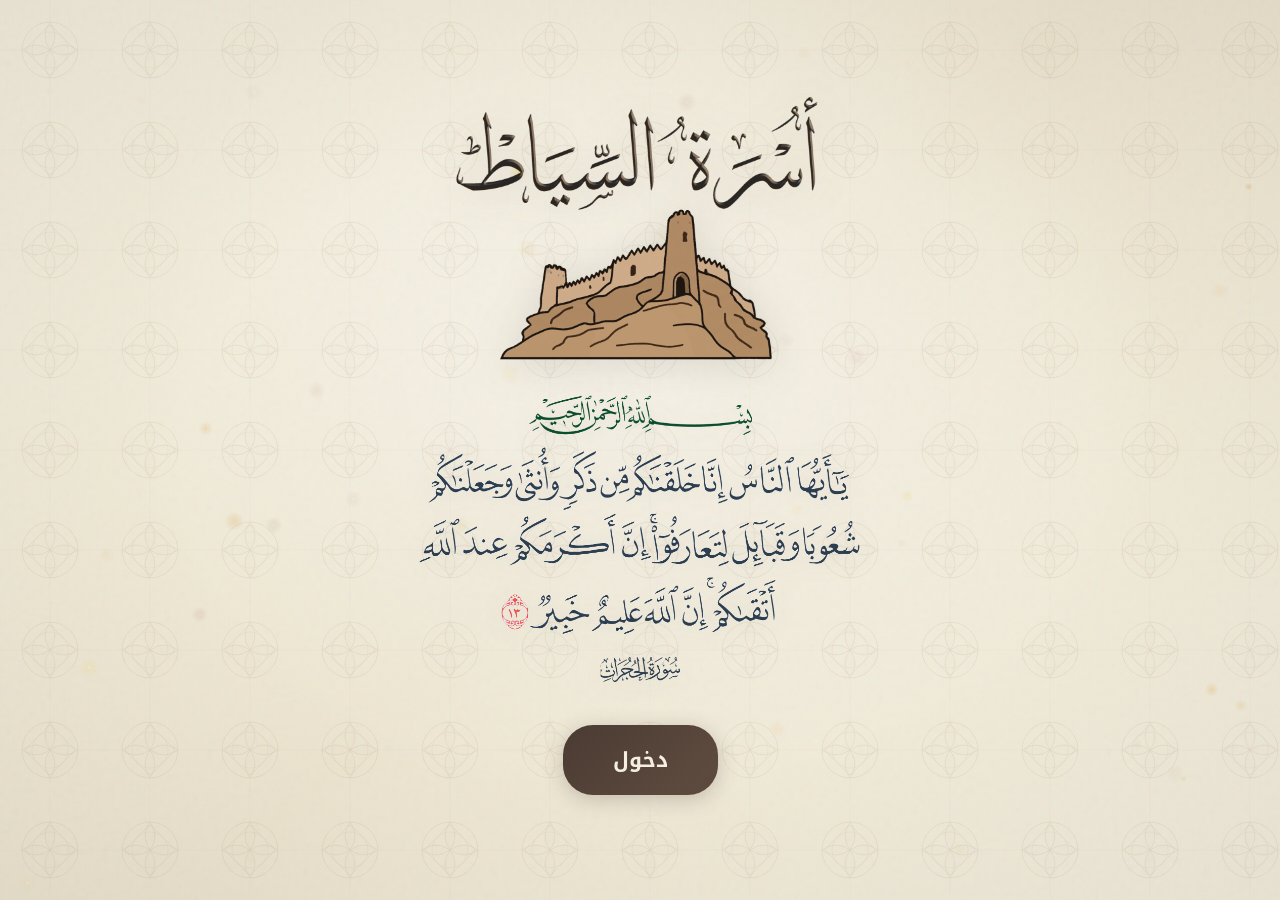
==== commit e366fc65: "Add files via upload" ====
--- a/index.html
+++ b/index.html
@@ -55,7 +55,7 @@
         .logo-intro {
             display: block;
             width: 80vw;
-            max-width: 450px;
+            max-width: 400px;
             height: auto;
             filter: drop-shadow(0 4px 20px rgba(74, 59, 50, 0.15));
         }
@@ -63,7 +63,7 @@
         .verse-img {
             display: block;
             width: 80vw;
-            max-width: 500px;
+            max-width: 450px;
             height: auto;
             filter: drop-shadow(0 2px 12px rgba(74, 59, 50, 0.1));
         }
--- a/style.css
+++ b/style.css
@@ -1001,58 +1001,6 @@
 /* =========================================
    Tree Page: Header Overlay (Logo + Lineage)
    ========================================= */
-#header-overlay {
-    position: fixed;
-    top: 76px;
-    left: 50%;
-    transform: translateX(-50%);
-    z-index: 900;
-    display: flex;
-    flex-direction: column;
-    align-items: center;
-    padding: 14px 24px 10px;
-    pointer-events: none;
-    width: 100%;
-    opacity: 1;
-    visibility: visible;
-    transition: opacity 0.4s ease, transform 0.4s ease, visibility 0.4s;
-    transition-delay: 0.1s;
-}
-
-#header-overlay.hidden {
-    opacity: 0;
-    visibility: hidden;
-    transform: translateX(-50%) translateY(-20px);
-    transition-delay: 0s;
-}
-
-#header-logo {
-    max-height: 110px;
-    width: auto;
-    margin-bottom: 6px;
-    filter: drop-shadow(0 2px 8px rgba(0, 0, 0, 0.18));
-}
-
-#lineage-text {
-    opacity: 0;
-    transition: opacity 0.4s ease;
-    margin: 0;
-    font-family: var(--font-heading);
-    font-size: clamp(13px, 1.5vw, 15px);
-    font-weight: 700;
-    color: #3a2c1e;
-    direction: rtl;
-    text-align: center;
-    line-height: 1.7;
-    letter-spacing: 0.02em;
-    max-width: 55vw;
-    text-shadow:
-        0 1px 0 rgba(255, 255, 255, 0.8),
-        0 2px 8px rgba(139, 115, 85, 0.25);
-    border-bottom: 1.5px solid rgba(139, 115, 85, 0.35);
-    padding-bottom: 4px;
-}
-
 /* =========================================
    Mobile Responsive
    ========================================= */
@@ -1080,14 +1028,6 @@
         padding: 8px;
     }
 
-    #header-logo {
-        max-height: 70px;
-    }
-
-    #lineage-text {
-        font-size: 11px;
-        max-width: 65vw;
-    }
 }
 
 /* =========================================
@@ -1143,7 +1083,6 @@
     #navbar-controls-dropdown,
     #share-toast,
     .back-btn-container,
-    #header-overlay,
     #ui-wrapper,
     #particles-canvas,
     #sparkle-canvas {
